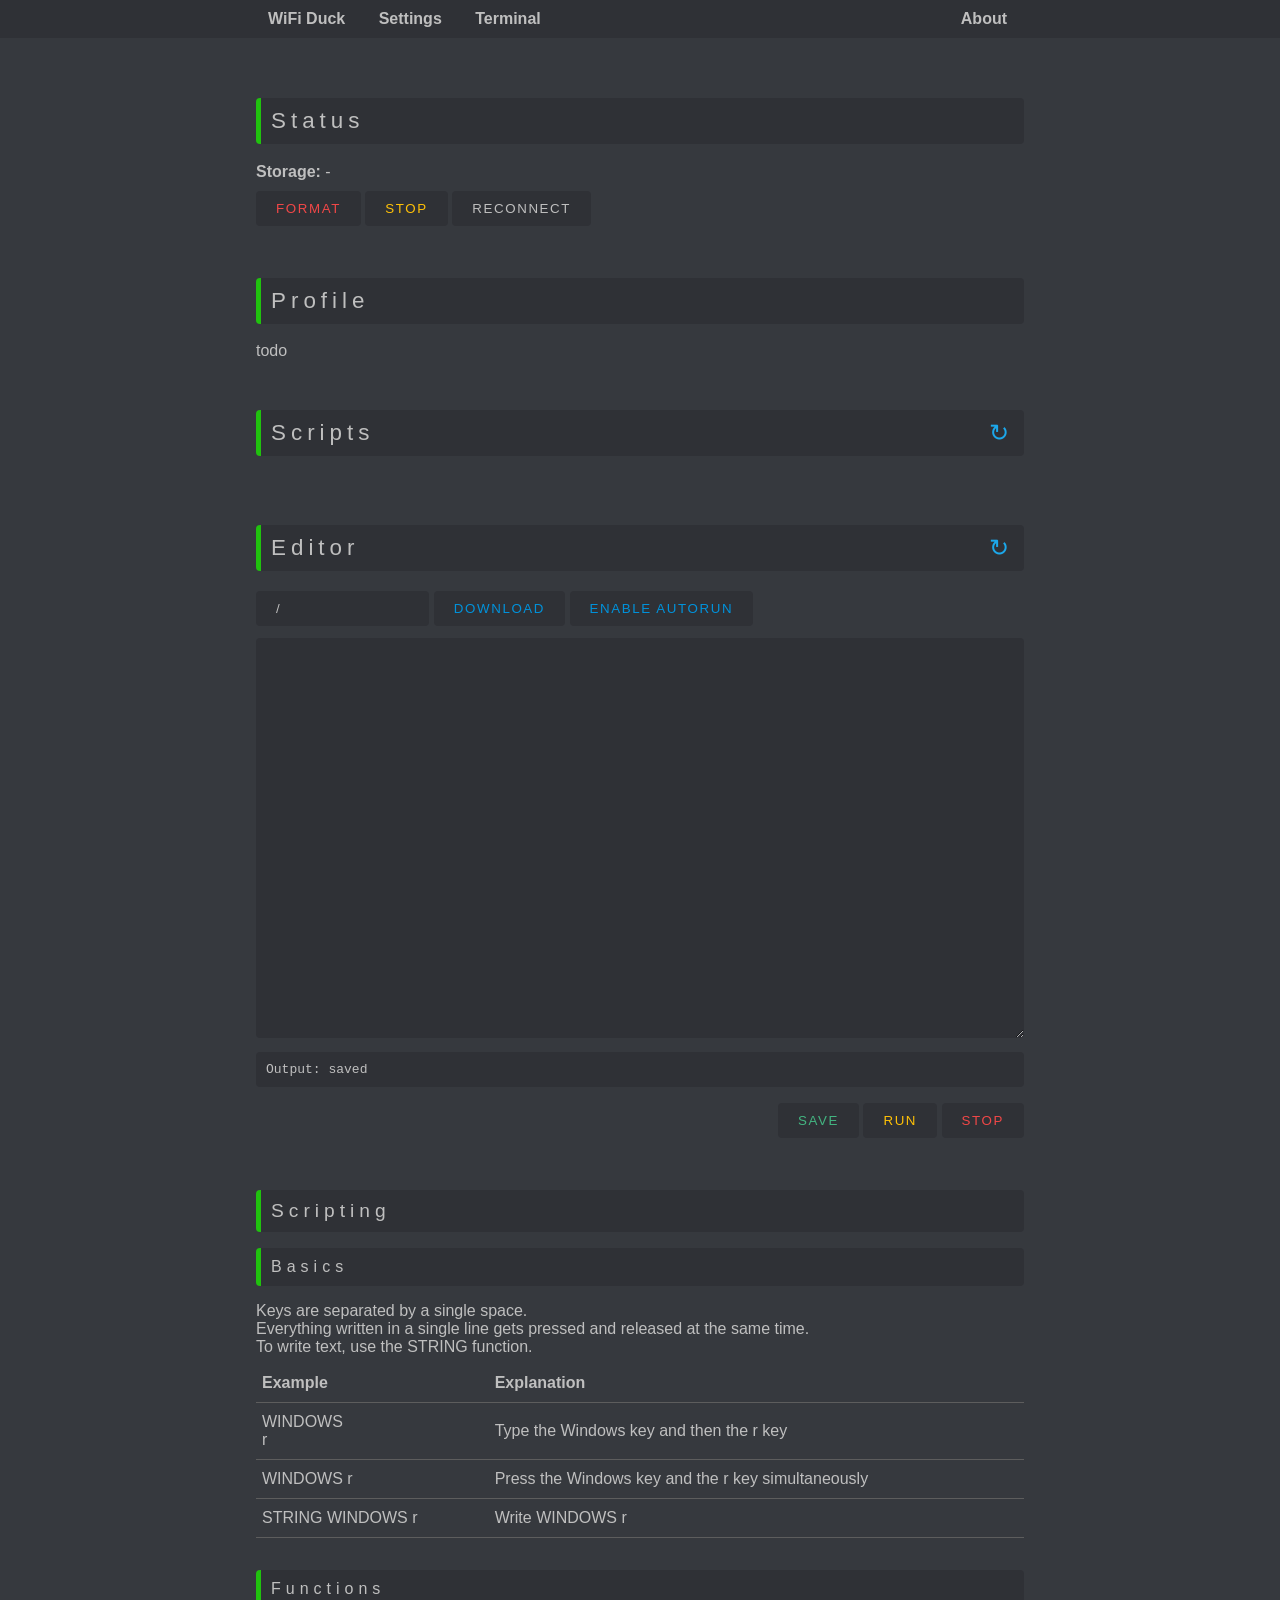
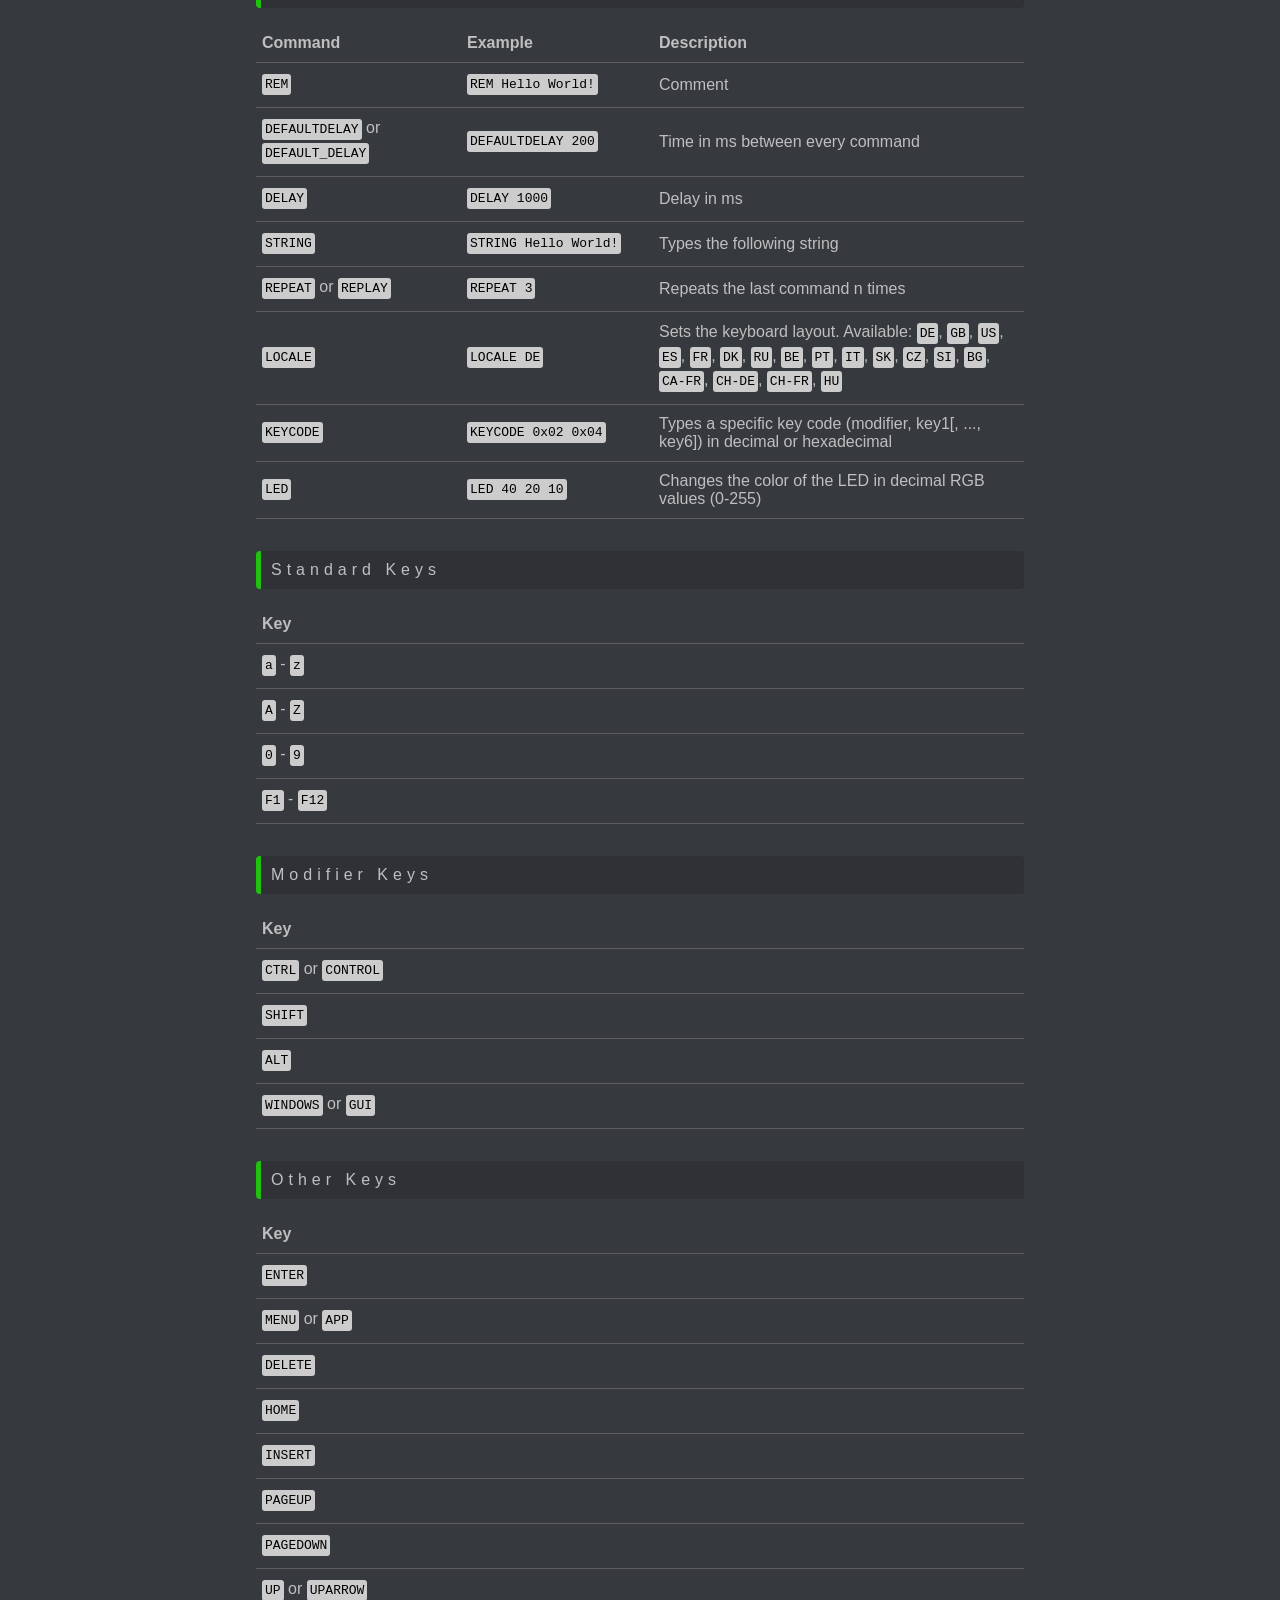
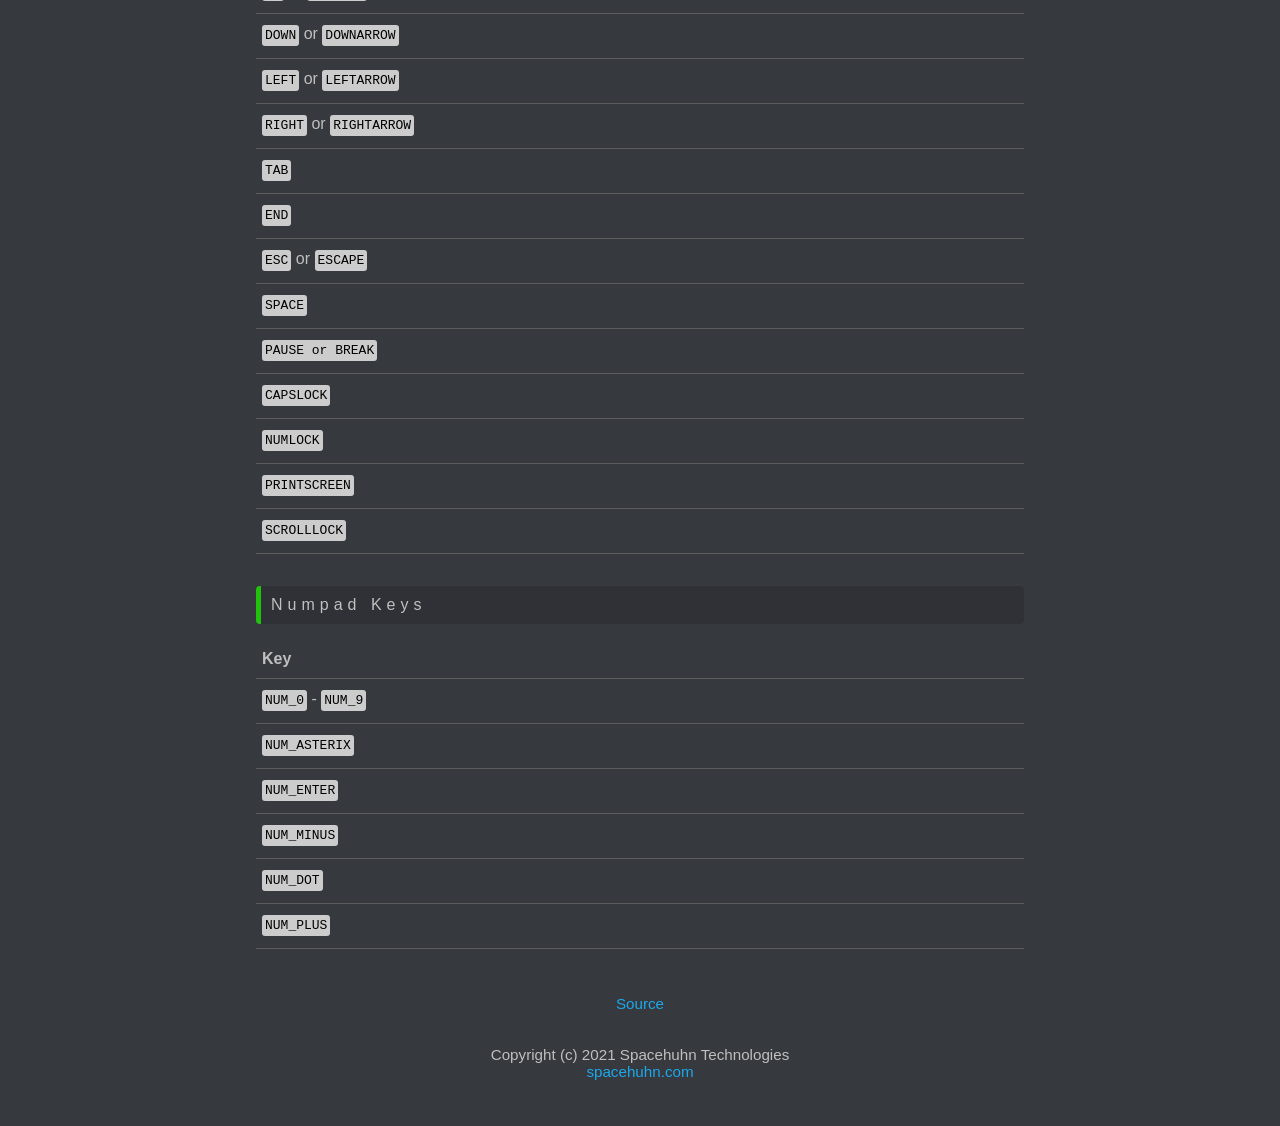
==== web/index.html @ 45c0d89d "Start making profiles" ====
<!--
    This software is licensed under the MIT License. See the license file for details.
    Source: https://github.com/spacehuhntech/WiFiDuck
-->
<!DOCTYPE html>
<html>
    <head>
        <meta charset="UTF-8">
        <meta name="viewport" content="width=device-width, initial-scale=0.8, minimal-ui">
        <meta name="theme-color" content="#36393E">

        <meta name="description" content="WiFi Duck">
        <title>WiFi Duck</title>

        <link rel="stylesheet" type="text/css" href="style.css">
        <script src="script.js"></script>
        <script src="index.js"></script>
    </head>
    <body>
        <nav>
            <ul class="menu">
                <li><a href="index.html">WiFi Duck</a></li>
                <li><a href="settings.html">Settings</a></li>
                <li><a href="terminal.html">Terminal</a></li>
                <li><a href="credits.html">About</a></li>
            </ul>
        </nav>
        <div id="status"></div>
        <main>
            <section>
                <h1>Status</h1>
                <div class="row">
                    <p><b>Storage: </b><span id="freeMemory">-</span></p>
                    <button class="danger" id="format">format</button>
                    <button class="warn" id="stop">stop</button>
                    <button class="white" id="reconnect">reconnect</button>
                </div>
            </section>
            <section>
                <h1>Profile</h1>
                todo
            </section>
            <section>
                <h1>Scripts <a class="reload" id="scriptsReload">&#x21bb;</a></h1>
                <table class="table" id="scriptTable"></table>
            </section>
            <section>
                <h1>Editor <a class="reload" id="editorReload">&#x21bb;</a></h1>
                <div class="row">
                    <input placeholder="Filename /<name>" type="text" class="smooth" value="/" id="editorFile">
                    <button class="primary" id="editorDownload">download</button>
                    <button class="primary" id="editorAutorun">Enable autorun</button>
                </div>
                <div class="row">
                    <textarea class="smooth" id="editor"></textarea>
                </div>
                <div class="row">
                    <div class="debugger">
                        Output: <span id="editorinfo">saved</span>
                    </div>
                </div>
                <div class="row">
                    <div id="editor-primary-buttons">
                        <button class="success" id="editorSave">save</button>
                        <button class="warn" id="editorRun">run</button>
                        <button class="danger" id="editorStop">stop</button>
                    </div>
                </div>
            </section>
            <section>
                <!--<h1>Documentation</h1>-->
                <h2>Scripting</h2>
                <h3>Basics</h3>
                <p>
                    Keys are separated by a single space.<br>
                    Everything written in a single line gets pressed and released at the same time.<br>
                    To write text, use the STRING function.
                </p>
                <table>
                    <thead>
                        <tr>
                            <th>Example</th>
                            <th>Explanation</th>
                        </tr>
                    </thead>
                    <tbody>
                        <tr>
                            <td>WINDOWS
                                <br> r
                            </td>
                            <td>Type the Windows key and then the r key</td>
                        </tr>
                        <tr>
                            <td>WINDOWS r</td>
                            <td>Press the Windows key and the r key simultaneously</td>
                        </tr>
                        <tr>
                            <td>STRING WINDOWS r</td>
                            <td>Write WINDOWS r</td>
                        </tr>
                    </tbody>
                </table>
                <h3>Functions</h3>
                <table id="ducky-functions-table">
                    <thead>
                        <tr>
                            <th>Command</th>
                            <th>Example</th>
                            <th>Description</th>
                        </tr>
                    </thead>
                    <tbody>
                        <tr>
                            <td><code>REM</code></td>
                            <td><code>REM Hello World!</code></td>
                            <td>Comment</td>
                        </tr>
                        <tr>
                            <td><code>DEFAULTDELAY</code> or <code>DEFAULT_DELAY</code></td>
                            <td><code>DEFAULTDELAY 200</code></td>
                            <td>Time in ms between every command</td>
                        </tr>
                        <tr>
                            <td><code>DELAY</code></td>
                            <td><code>DELAY 1000</code></td>
                            <td>Delay in ms</td>
                        </tr>
                        <tr>
                            <td><code>STRING</code></td>
                            <td><code>STRING Hello World!</code></td>
                            <td>Types the following string</td>
                        </tr>
                        <tr>
                            <td><code>REPEAT</code> or <code>REPLAY</code></td>
                            <td><code>REPEAT 3</code></td>
                            <td>Repeats the last command n times</td>
                        </tr>
                        <tr>
                            <td><code>LOCALE</code></td>
                            <td><code>LOCALE DE</code></td>
                            <td>Sets the keyboard layout. Available: <code>DE</code>, <code>GB</code>, <code>US</code>, <code>ES</code>, <code>FR</code>, <code>DK</code>, <code>RU</code>, <code>BE</code>, <code>PT</code>, <code>IT</code>, <code>SK</code>, <code>CZ</code>, <code>SI</code>, <code>BG</code>, <code>CA-FR</code>, <code>CH-DE</code>, <code>CH-FR</code>, <code>HU</code>
                            </td>
                        </tr>
                        <tr>
                            <td><code>KEYCODE</code></td>
                            <td><code>KEYCODE 0x02 0x04</code></td>
                            <td>Types a specific key code (modifier, key1[, ..., key6]) in decimal or hexadecimal</td>
                        </tr>
                        <tr>
                            <td><code>LED</code></td>
                            <td><code>LED 40 20 10</code></td>
                            <td>Changes the color of the LED in decimal RGB values (0-255)</td>
                        </tr>
                    </tbody>
                </table>
                <h3>Standard Keys</h3>
                <table>
                    <thead>
                        <tr>
                            <th>Key</th>
                        </tr>
                    </thead>
                    <tbody>
                        <tr>
                            <td><code>a</code> - <code>z</code></td>
                        </tr>
                        <tr>
                            <td><code>A</code> - <code>Z</code></td>
                        </tr>
                        <tr>
                            <td><code>0</code> - <code>9</code></td>
                        </tr>
                        <tr>
                            <td><code>F1</code> - <code>F12</code></td>
                        </tr>
                    </tbody>
                </table>
                <h3>Modifier Keys</h3>
                <table>
                    <thead>
                        <tr>
                            <th>Key</th>
                        </tr>
                    </thead>
                    <tbody>
                        <tr>
                            <td><code>CTRL</code> or <code>CONTROL</code></td>
                        </tr>
                        <tr>
                            <td><code>SHIFT</code></td>
                        </tr>
                        <tr>
                            <td><code>ALT</code></td>
                        </tr>
                        <tr>
                            <td><code>WINDOWS</code> or <code>GUI</code></td>
                        </tr>
                    </tbody>
                </table>
                <h3>Other Keys</h3>
                <table>
                    <thead>
                        <tr>
                            <th>Key</th>
                        </tr>
                    </thead>
                    <tbody>
                        <tr>
                            <td><code>ENTER</code></td>
                        </tr>
                        <tr>
                            <td><code>MENU</code> or <code>APP</code></td>
                        </tr>
                        <tr>
                            <td><code>DELETE</code></td>
                        </tr>
                        <tr>
                            <td><code>HOME</code></td>
                        </tr>
                        <tr>
                            <td><code>INSERT</code></td>
                        </tr>
                        <tr>
                            <td><code>PAGEUP</code></td>
                        </tr>
                        <tr>
                            <td><code>PAGEDOWN</code></td>
                        </tr>
                        <tr>
                            <td><code>UP</code> or <code>UPARROW</code></td>
                        </tr>
                        <tr>
                            <td><code>DOWN</code> or <code>DOWNARROW</code></td>
                        </tr>
                        <tr>
                            <td><code>LEFT</code> or <code>LEFTARROW</code></td>
                        </tr>
                        <tr>
                            <td><code>RIGHT</code> or <code>RIGHTARROW</code></td>
                        </tr>
                        <tr>
                            <td><code>TAB</code></td>
                        </tr>
                        <tr>
                            <td><code>END</code></td>
                        </tr>
                        <tr>
                            <td><code>ESC</code> or <code>ESCAPE</code></td>
                        </tr>
                        <tr>
                            <td><code>SPACE</code></td>
                        </tr>
                        <tr>
                            <td><code>PAUSE or BREAK</code></td>
                        </tr>
                        <tr>
                            <td><code>CAPSLOCK</code></td>
                        </tr>
                        <tr>
                            <td><code>NUMLOCK</code></td>
                        </tr>
                        <tr>
                            <td><code>PRINTSCREEN</code></td>
                        </tr>
                        <tr>
                            <td><code>SCROLLLOCK</code></td>
                        </tr>
                    </tbody>
                </table>
                <h3>Numpad Keys</h3>
                <table>
                    <thead>
                        <tr>
                            <th>Key</th>
                        </tr>
                    </thead>
                    <tbody>
                        <tr>
                            <td><code>NUM_0</code> - <code>NUM_9</code></td>
                        </tr>
                        <tr>
                            <td><code>NUM_ASTERIX</code></td>
                        </tr>
                        <tr>
                            <td><code>NUM_ENTER</code></td>
                        </tr>
                        <tr>
                            <td><code>NUM_MINUS</code></td>
                        </tr>
                        <tr>
                            <td><code>NUM_DOT</code></td>
                        </tr>
                        <tr>
                            <td><code>NUM_PLUS</code></td>
                        </tr>
                    </tbody>
                </table>
            </section>
        </main>
        <footer>
            <a href="https://github.com/spacehuhntech/WiFiDuck" target="_blank">Source</a>
            <br><br>
            <span id="version"></span><br>
            Copyright (c) 2021 Spacehuhn Technologies<br>
            <a href="https://spacehuhn.com" target="_blank">spacehuhn.com</a>
        </footer>
    </body>
</html>
---- web/style.css ----
/*
   This software is licensed under the MIT License. See the license file for details.
   Source: https://github.com/spacehuhntech/WiFiDuck
 */
/* Global */

body {
	background: #36393e;
  margin: 0;
  color: #bfbfbf;
	font-family: sans-serif;
}

main {
	width: 60vw;
	margin-left: auto;
	margin-right: auto;
}

section {
	margin-top: 50px;
}

footer {
	font-size: .95em;
	text-align: center;
	margin-top: 3em;
	margin-bottom: 3em;
}

h1 {
	font-size: 1.4rem;
	margin-top: 1rem;
	background:
	#2f3136;
	padding: 10px;
	border-radius: 4px;
	border-left: solid #20c20e 5px;
	font-weight: 100;
	letter-spacing: 5px;
}

h2 {
	font-size: 1.2rem;
	margin-top: 1rem;
	background: #2f3136;
	padding: 10px;
	border-radius: 4px;
	border-left: solid #20c20e 5px;
	font-weight: 100;
	letter-spacing: 5px;
}

h3 {
	font-size: 1rem;
	margin-top: 1rem;
	background: #2f3136;
	padding: 10px;
	border-radius: 4px;
	border-left: solid #20c20e 5px;
	font-weight: 100;
	letter-spacing: 5px;
}

label {
	line-height: 44px;
}

p {
	margin: .5em 0;
}

/* Navigation bar */
nav {
	display: block;
	background: #2f3136;
	font-weight: bold;
}
  
nav a {
	color: inherit;
}

.menu {
	width: 60vw;
	list-style-type: none;
	margin: 0;
	padding: 0;
	margin: 0 auto;
	display: flex;
	flex-direction: row;
	display:block;
}

.menu li {
	margin: 10px 5px 10px 0;
	display: inline-block;
}

.menu li:last-child {
	float: right;
}

.menu a {
	padding: .75em;
	border-radius: 4px;
}

.menu a:hover {
	background: #42444a;
}

code {
	background: #ccc;
	padding: 3px;
	border-radius: 3px;
	word-break: keep-all !important;
	color: #000;
	line-height: 24px;
}

.terminal {
	max-height: 100vh;
	background:#2f3136;
	height: 400px;
	border-radius: 4px;
	overflow-y: scroll;
	padding: 15px;
}

.white {
  color: #bfbfbf;
}

.warn {
	color: #ffc107;
}

.danger {
	color: #F04747;
}

.success {
	color: #43B581;
}

.primary {
	color: #0092db;
}

.select {
  	width: 98px !important;
  	padding: 0 !important;
}

.selected {
  	background: #4974a9;
}

.clickable {
  	cursor: pointer;
}

.code {
  	font-family: "Courier New", Courier, monospace;
}

.reload {
    float: right;
    line-height: 1.1rem;
    cursor: pointer;
	font-size: 1.5rem;
	margin-top: 4px;
}

.reload:hover {
    text-decoration: none;
}

#status {
	text-align: center;
	text-transform: capitalize;
	padding: 5px;
	color: #fff;
	position: sticky;
	top: 0;
	z-index: 99;
}

.debugger {
  font-family: monospace;
	background: #2f3136;
	border-radius: 4px;
	padding: 10px;
	margin-bottom: 4px;
}

#editor-primary-buttons {
	float: right;
}

#editor-primary-buttons p {
	text-align: right;
}

/* ===== CHECKBOX ===== */
/* Customize the label (the container) */
.checkBoxContainer {
	display: block;
	position: relative;
	padding-left: 35px;
	margin-bottom: 12px;
	cursor: pointer;
	font-size: 22px;
	-webkit-user-select: none;
	-moz-user-select: none;
	-ms-user-select: none;
	user-select: none;
	height: 32px;
}

/* Hide the browser's default checkbox */
.checkBoxContainer input {
	position: absolute;
	opacity: 0;
	cursor: pointer;
}

/* Create a custom checkbox */
.checkmark {
	position: absolute;
	top: 8px;
	left: 0;
	height: 28px;
	width: 28px;
	background-color: #2F3136;
	border-radius: 4px;
}

/* Create the checkmark/indicator (hidden when not checked) */
.checkmark:after {
	content: "";
	position: absolute;
	display: none;
}

/* Show the checkmark when checked */
.checkBoxContainer input:checked~.checkmark:after {
	display: block;
}

.checkBoxContainer .checkmark:after {
	left: 10px;
	top: 7px;
	width: 4px;
	height: 10px;
	border: solid white;
	border-width: 0 3px 3px 0;
	-webkit-transform: rotate(45deg);
	-ms-transform: rotate(45deg);
	transform: rotate(45deg);
}

/* ERROR */
.hide {
	display: none;
}

.show {
	display: block !important;
	animation-name: fadeIn;
	animation-duration: 1s;
}

@keyframes fadeIn {
	0% {
		opacity: 0;
	}

	100% {
		opacity: 1;
	}
}

hr {
	background: #3e4146;
	border-top: 1px dotted#fff;
	border-bottom: none;
	margin: 0;
}

a {
	color: #1ca8eb;
  	text-decoration: none;
}

a:hover {
	color: #fff;
	text-decoration: underline dotted;
}

/* Meter */
.meter_background {
	background: #42464D;
	width: 100%;
	word-break: normal;
	min-width: 100px;
}

.meter_forground {
	color: #fff;
	padding: 4px 0;
	/* + one of the colors below
		(width will be set by the JS) */
}

.meter_green {
	background: #43B581;
}

.meter_orange {
  	background: #FAA61A;
}

.meter_red {
  	background: #F04747;
}

.meter_value {
  	padding-left: 8px;
}

/* Tables */
table {
	width: 100%;
	min-width: 400px;
	margin-bottom: 2em;
	border-collapse: collapse;
}

th {
  	word-break: break-word;
}

th, td {
	padding: 10px 6px;
	text-align: left;
	border-bottom: 1px solid #5d5d5d;
}

#ducky-functions-table td {
  	min-width: 180px;
}

@media only screen and (max-width: 768px), (min-device-width: 768px) and (max-device-width: 1024px) {

	.menu {
		width: 90vw;
	}

	main {
		width: 90vw !important;
	}

	/* Force table to not be like tables anymore */
	#ducky-functions-table table, #ducky-functions-table thead, #ducky-functions-table tbody, #ducky-functions-table th, #ducky-functions-table td, #ducky-functions-table tr {
		display: block;
	}

	/* Hide table headers (but not display: none;, for accessibility) */
	#ducky-functions-table thead tr {
		position: absolute;
		top: -9999px;
		left: -9999px;
	}

	#ducky-functions-table tr {
		border: none;
	}

	#ducky-functions-table tr:nth-child(odd) {
		background: #2f3136;
		border-radius: 4px;
	}

	#ducky-functions-table td {
		/* Behave  like a "row" */
		border: none;
		border-bottom: 2px solid transparent;
		position: relative;
		padding-left: 120px;
		line-height: 1.8rem;
	}

	#ducky-functions-table td:before {
		/* Now like a table header */
		position: absolute;
		/* Top/left values mimic padding */
		top: 6px;
		left: 6px;
		width: 120px;
		padding-right: 10px;
		white-space: nowrap;
	}

	/*
		Label the data
		*/
	#ducky-functions-table td:nth-of-type(1):before {
		content: "Command";
	}

	#ducky-functions-table td:nth-of-type(2):before {
		content: "Example";
	}

	#ducky-functions-table td:nth-of-type(3):before {
		content: "Description";
	}
}

/* Inputs and buttons */
textarea {
	color: #bfbfbf;
	resize: vertical;
	width: 100%;
	height: 400px;
	padding: 15px;
	border: none;
	border-radius: 4px;
	background: #2f3136;
	font-family: "Courier New", Courier, monospace;
	box-sizing: border-box;
	-moz-box-sizing: border-box;
	-webkit-box-sizing: border-box;
}

input[type="file"] {
	padding: 7px 20px;
}

input[type="text"] {
	color: #bfbfbf;
	text-transform: none;
	width: 10em;
}

input[type="text"]:hover {
	cursor: text;
}

input, button {
	padding: 10px 20px;
	border: none;
	border-radius: 4px;
	background: #2f3136;
	letter-spacing: .1rem;
	text-transform: uppercase;
	margin: 2px 0;
}

input:hover, button:hover {
	background: #42444a;
	cursor: pointer;
}

.setting {
	width: 100% !important;
	max-width: 284px !important;
}

/* GRID SYSTEM */
.row {
	position: relative;
	width: 100%;
	margin-top: 10px;
}

.row [class^="col"] {
	float: left;
}

#button-grid {
  display: grid;
  width: 240px;
  gap: 10px;
  grid-template-columns: repeat(3, 1fr);
}

#button-grid>tr>td {
  border-bottom: none;
}

.col-1,
.col-2,
.col-3,
.col-4,
.col-5,
.col-6,
.col-7,
.col-8,
.col-9,
.col-10,
.col-11,
.col-12 {
  width: 96%;
}

.row::after {
  content: "";
  display: table;
  clear: both;
}

.hidden-sm {
  display: none;
}

@media only screen and (min-width: 24em) {
  .col-1 {
    width: 4.33%;
  }

  .col-2 {
    width: 12.66%;
  }

  .col-3 {
    width: 21%;
  }

  .col-4 {
    width: 29.33%;
  }

  .col-5 {
    width: 37.66%;
  }

  .col-6 {
    width: 46%;
  }

  .col-7 {
    width: 54.33%;
  }

  .col-8 {
    width: 62.66%;
  }

  .col-9 {
    width: 71%;
  }

  .col-10 {
    width: 79.33%;
  }

  .col-11 {
    width: 87.66%;
  }

  .col-12 {
    width: 96%;
  }

  .hidden-sm {
    display: block;
  }
}
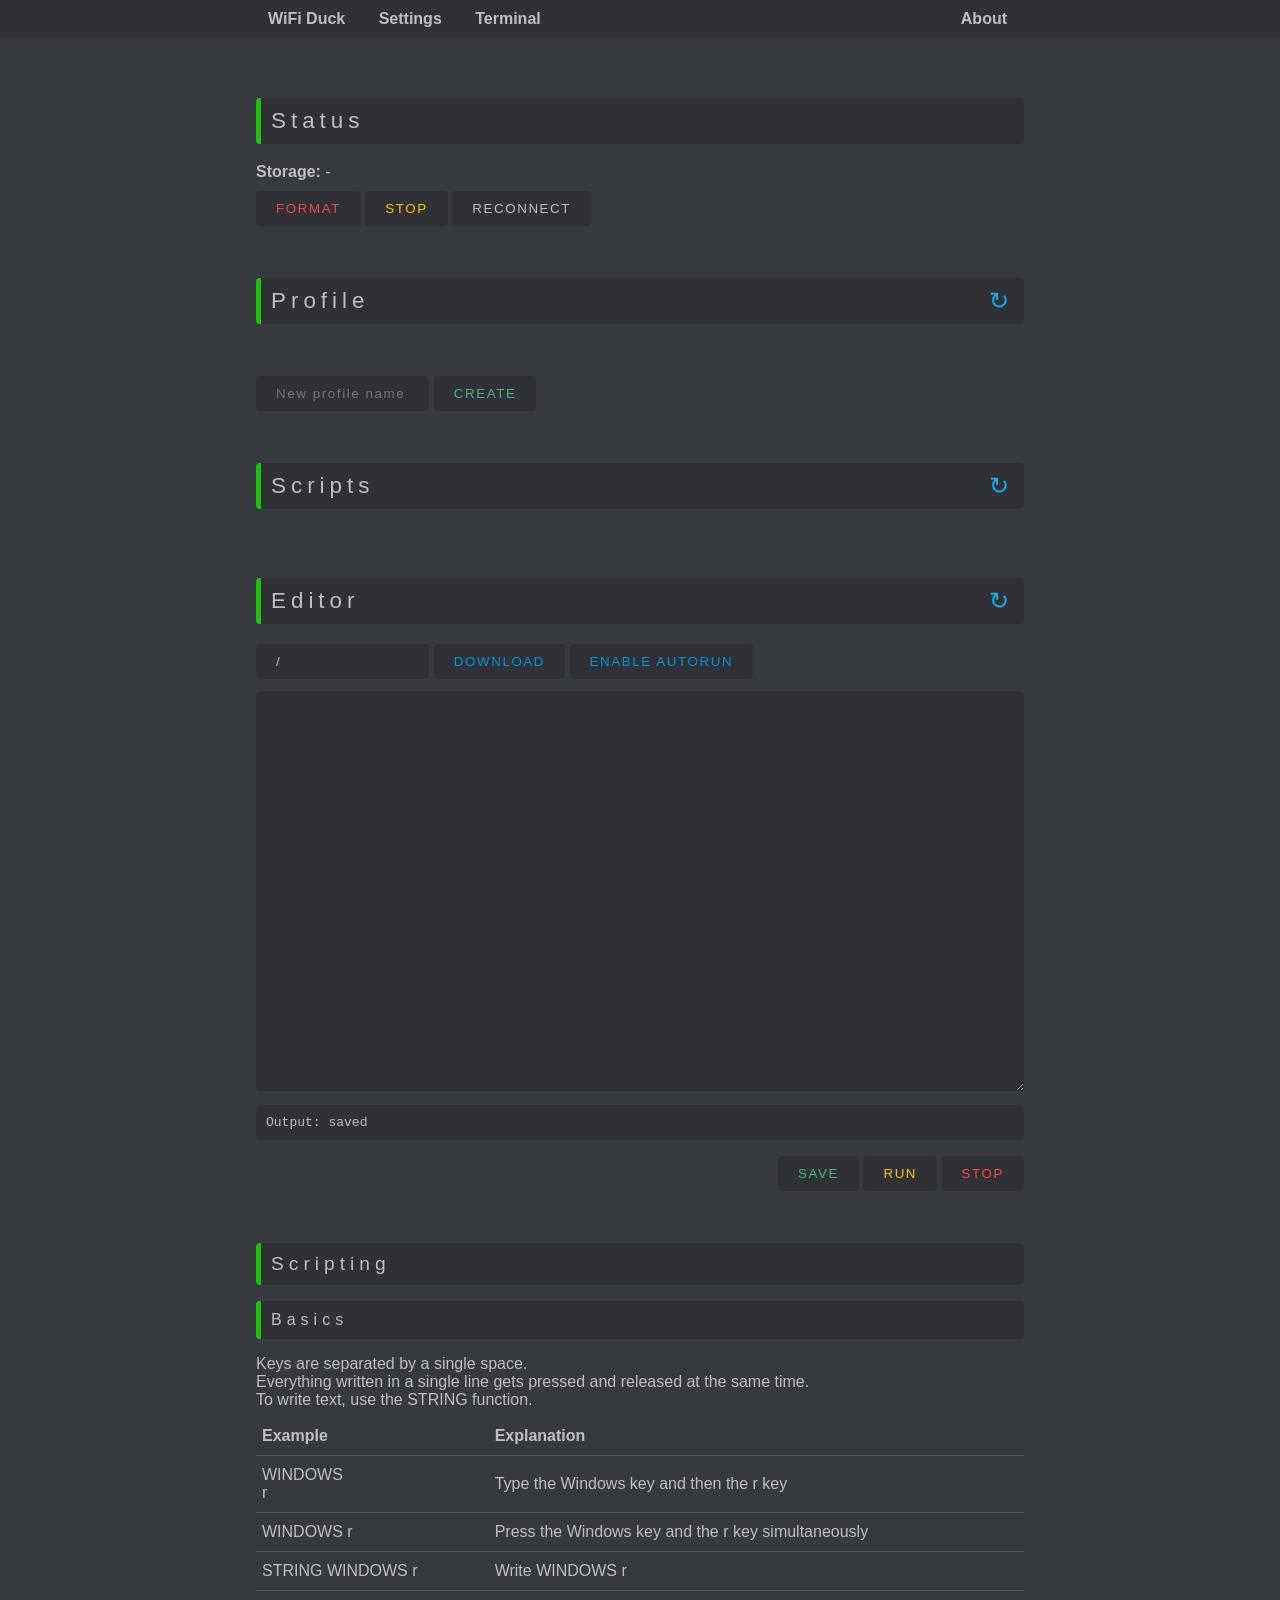
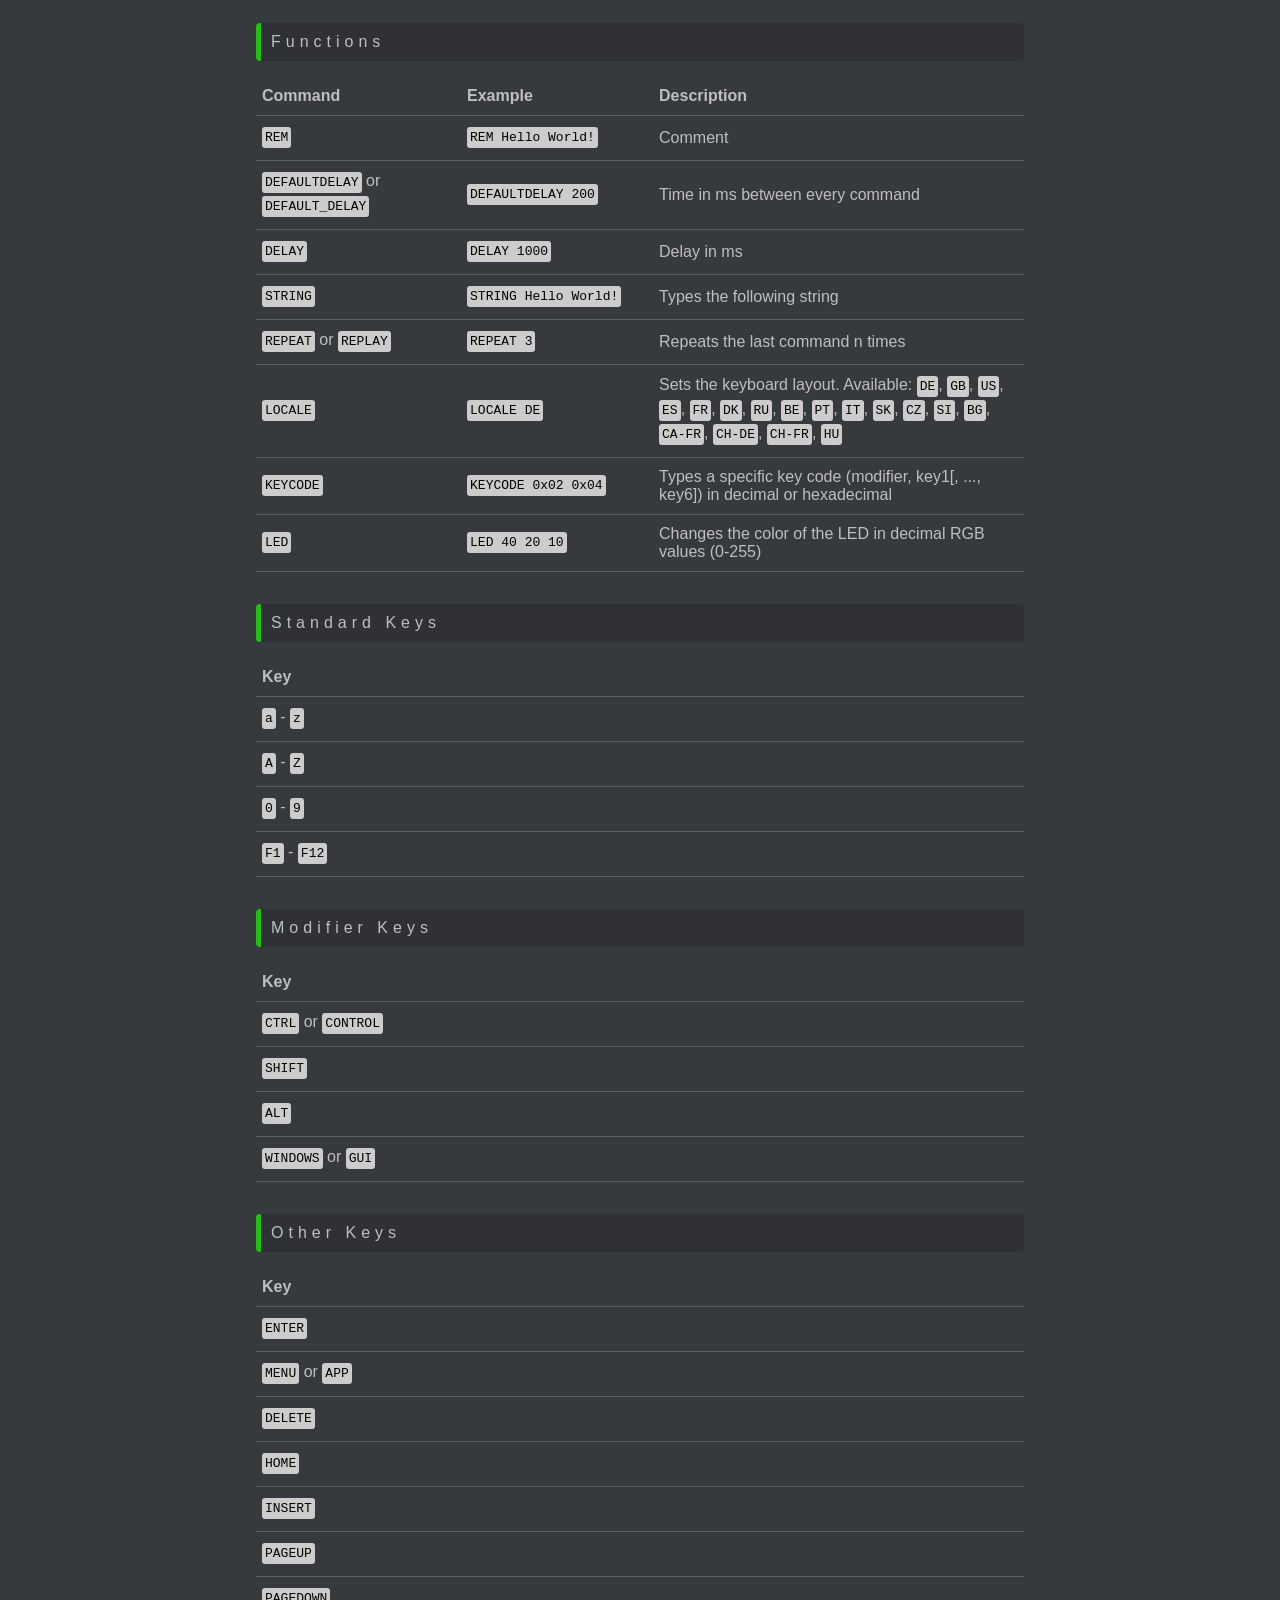
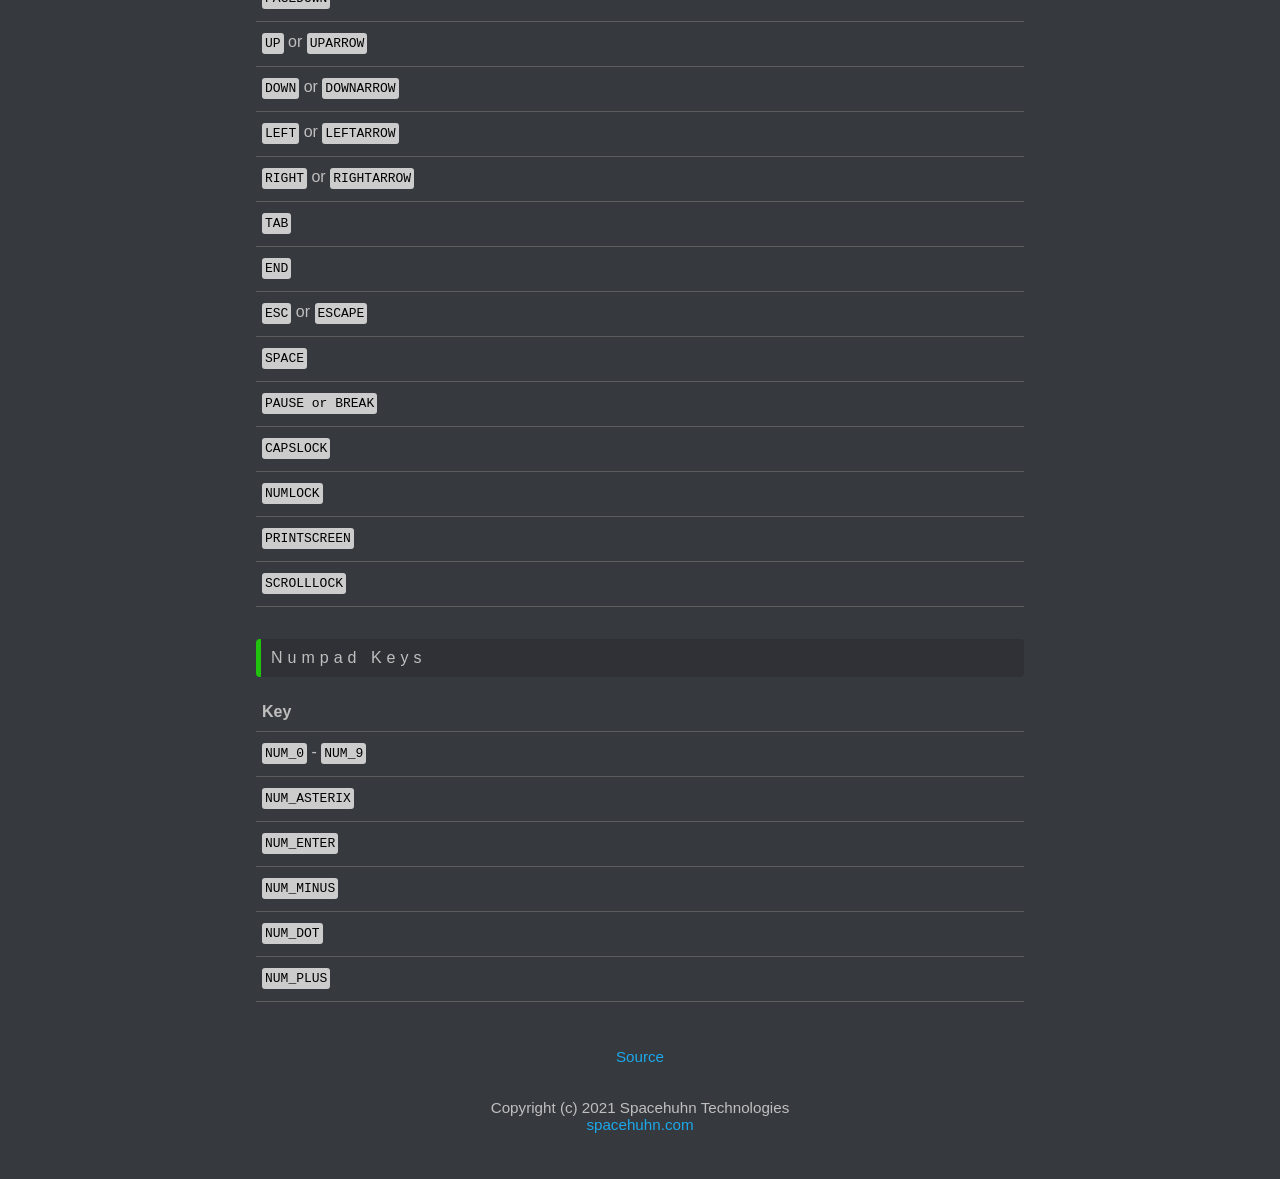
==== commit 11222735: "Add commands and extend web ui" ====
--- a/web/index.html
+++ b/web/index.html
@@ -37,8 +37,12 @@
                 </div>
             </section>
             <section>
-                <h1>Profile</h1>
-                todo
+                <h1>Profile <a class="reload" id="profileReload">&#x21bb;</a></h1>
+                <table class="table" id="profileTable"></table>
+                <div class="row">
+                    <input placeholder="New profile name" type="text" class="smooth" value="" id="newProfile"/>
+                    <button class="success" onclick="create_profile(get_new_profile())">create</button>
+                </div>
             </section>
             <section>
                 <h1>Scripts <a class="reload" id="scriptsReload">&#x21bb;</a></h1>
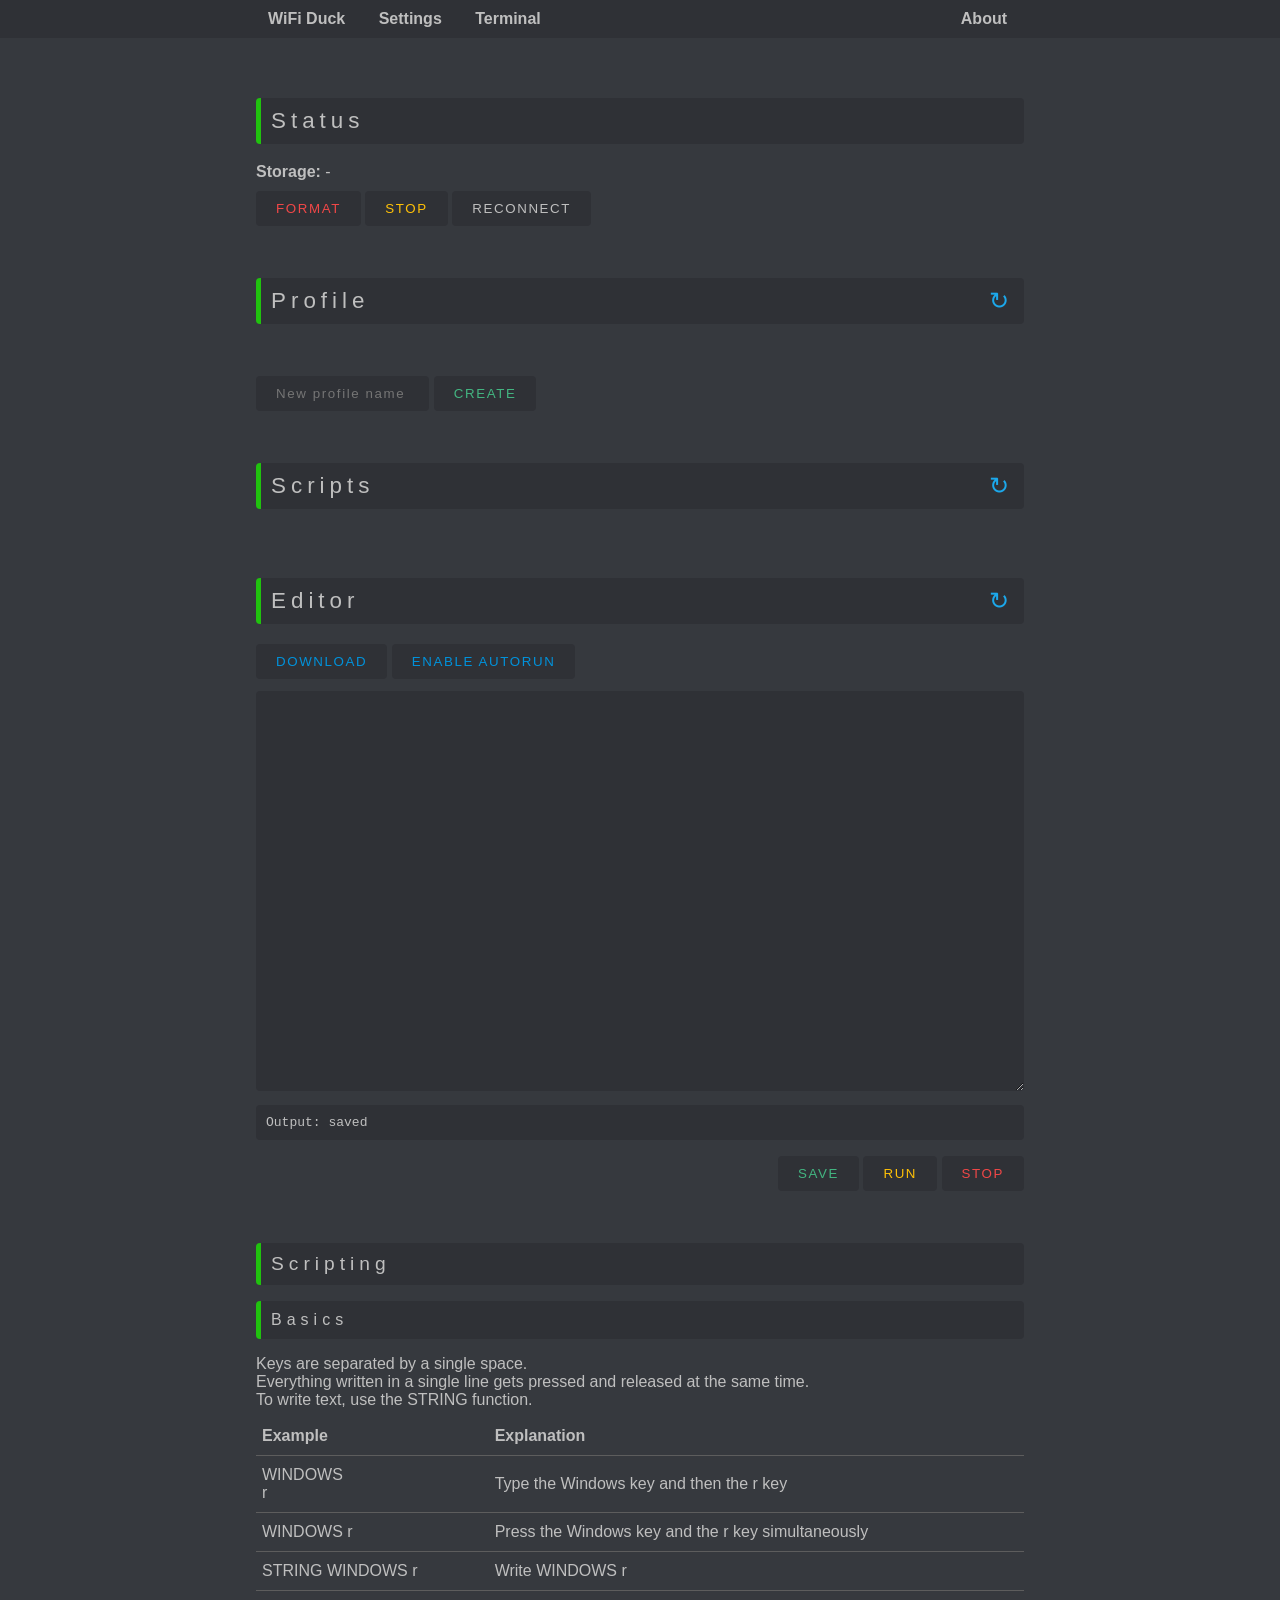
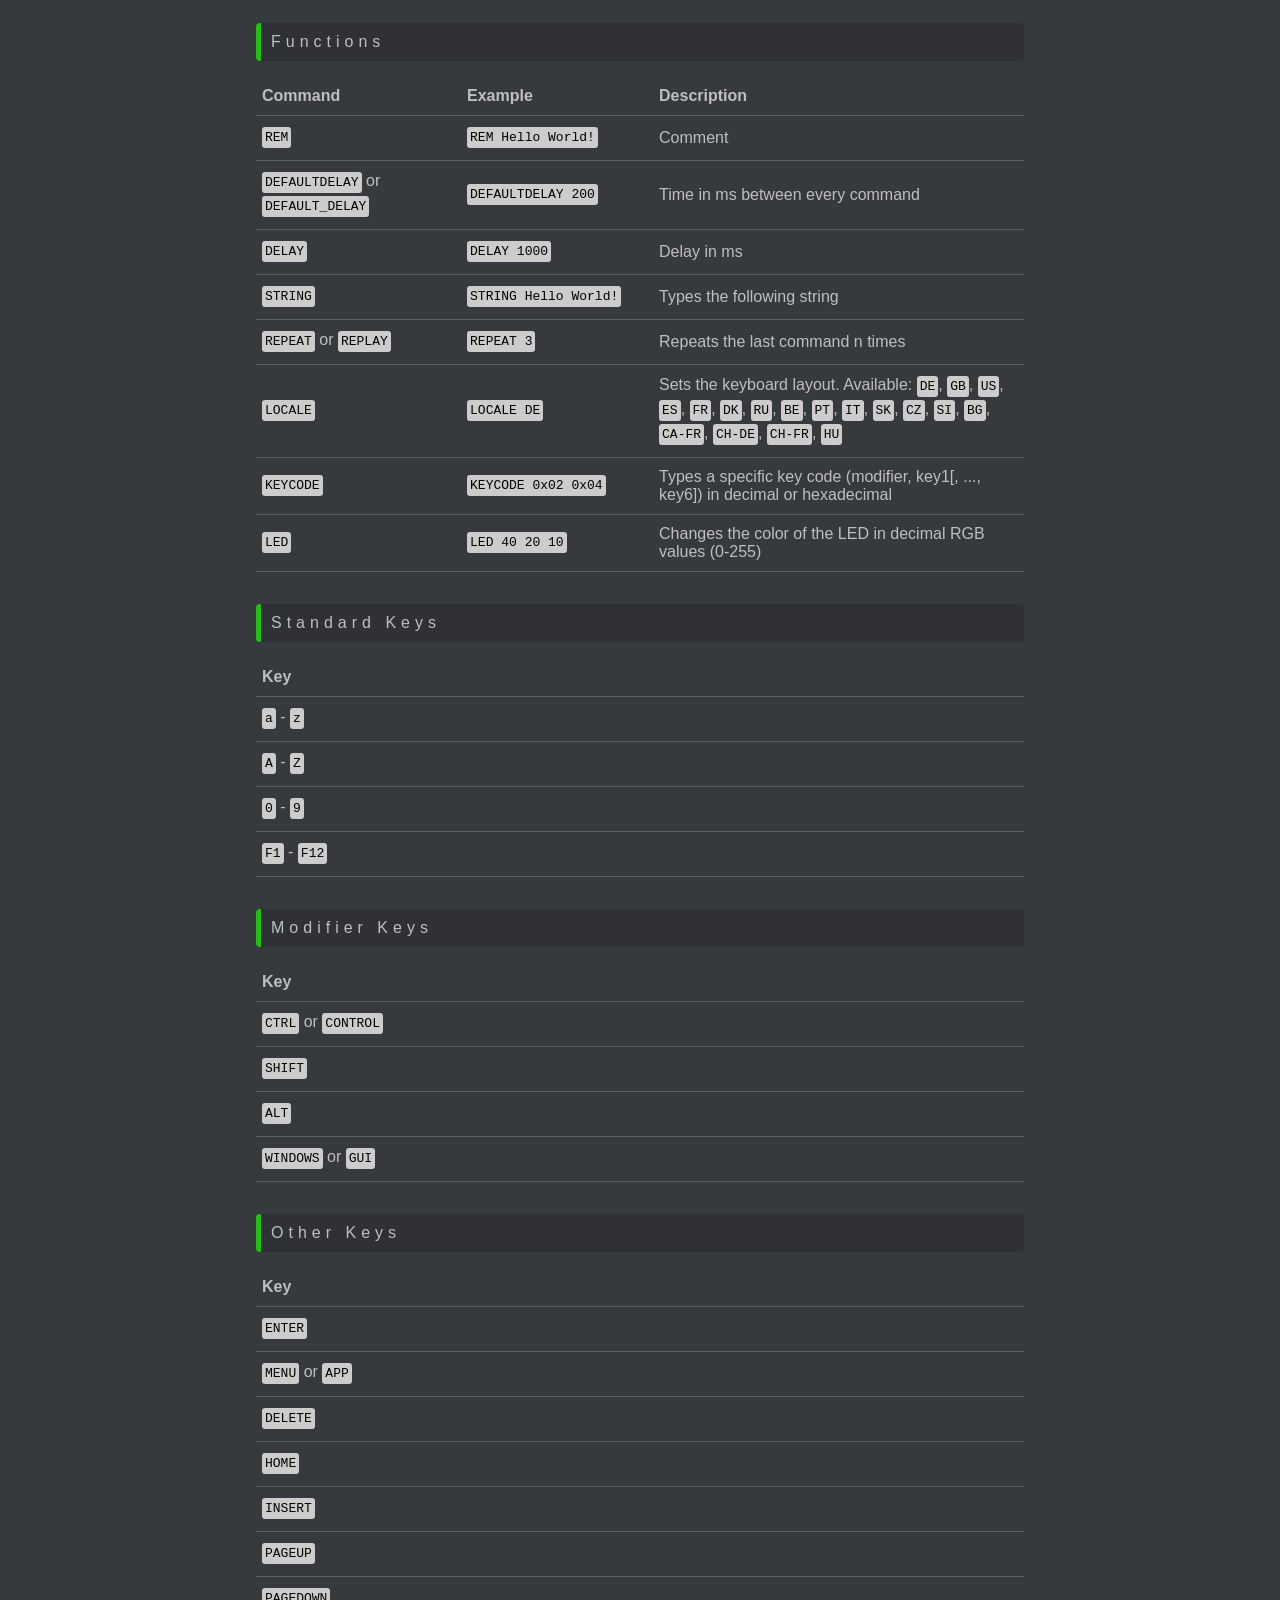
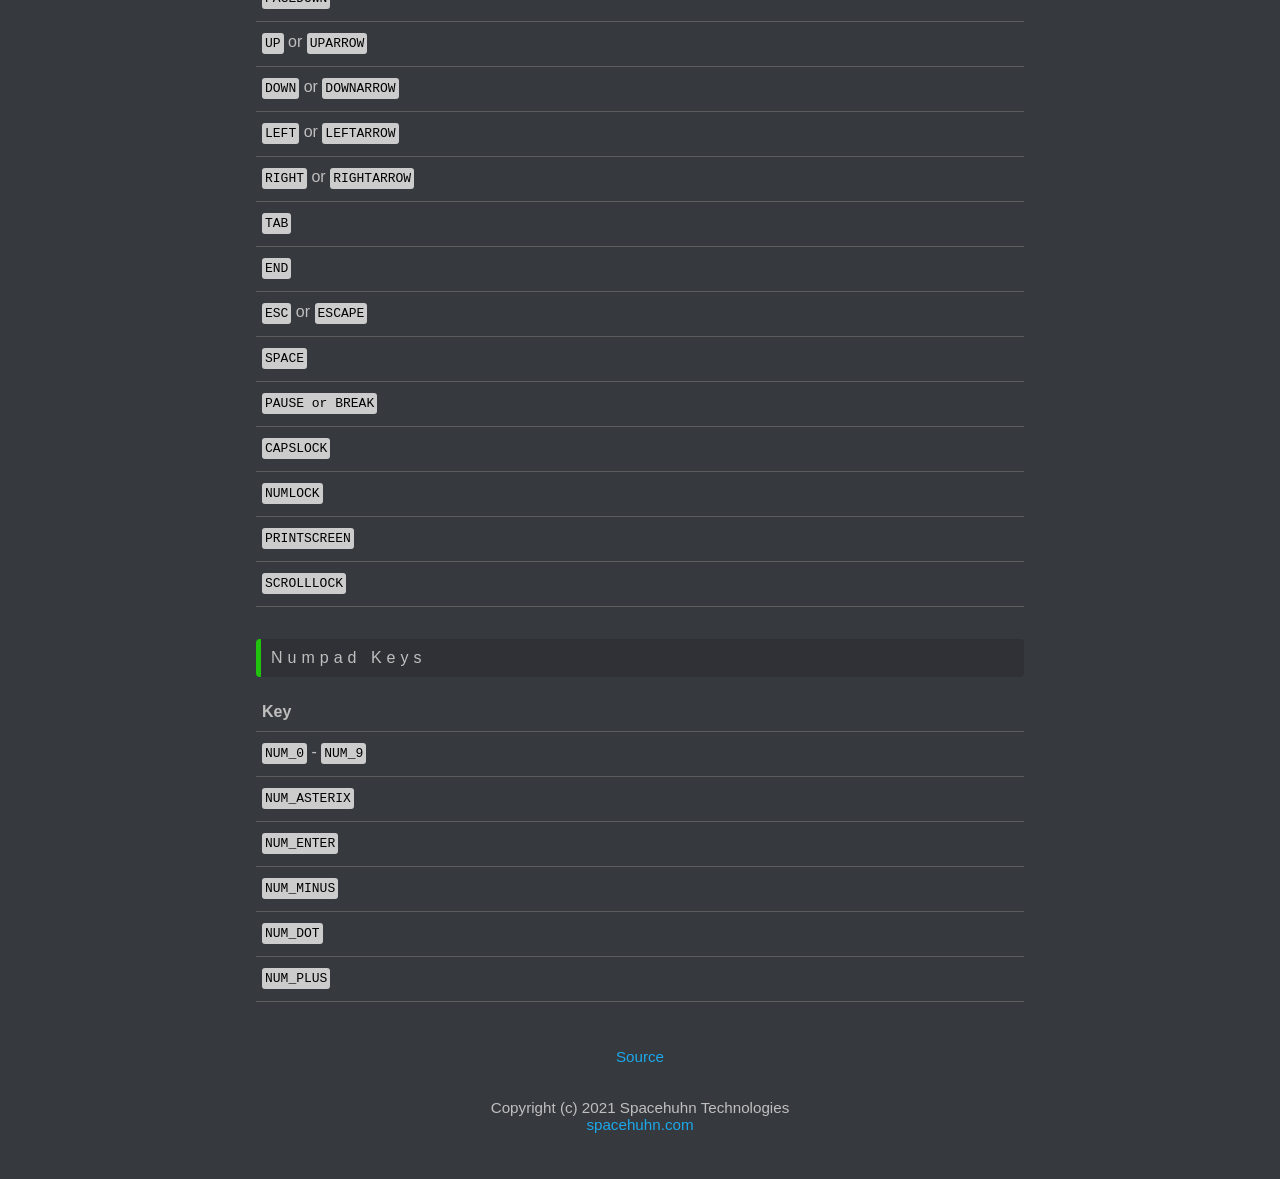
==== commit edd4947e: "Fix web ui" ====
--- a/web/index.html
+++ b/web/index.html
@@ -40,8 +40,8 @@
                 <h1>Profile <a class="reload" id="profileReload">&#x21bb;</a></h1>
                 <table class="table" id="profileTable"></table>
                 <div class="row">
-                    <input placeholder="New profile name" type="text" class="smooth" value="" id="newProfile"/>
-                    <button class="success" onclick="create_profile(get_new_profile())">create</button>
+                    <input placeholder="New profile name" autocomplete="off" type="text" class="smooth" value="" id="newProfile"/>
+                    <button class="success" onclick="add_profile(get_new_profile())">create</button>
                 </div>
             </section>
             <section>
@@ -51,7 +51,6 @@
             <section>
                 <h1>Editor <a class="reload" id="editorReload">&#x21bb;</a></h1>
                 <div class="row">
-                    <input placeholder="Filename /<name>" type="text" class="smooth" value="/" id="editorFile">
                     <button class="primary" id="editorDownload">download</button>
                     <button class="primary" id="editorAutorun">Enable autorun</button>
                 </div>
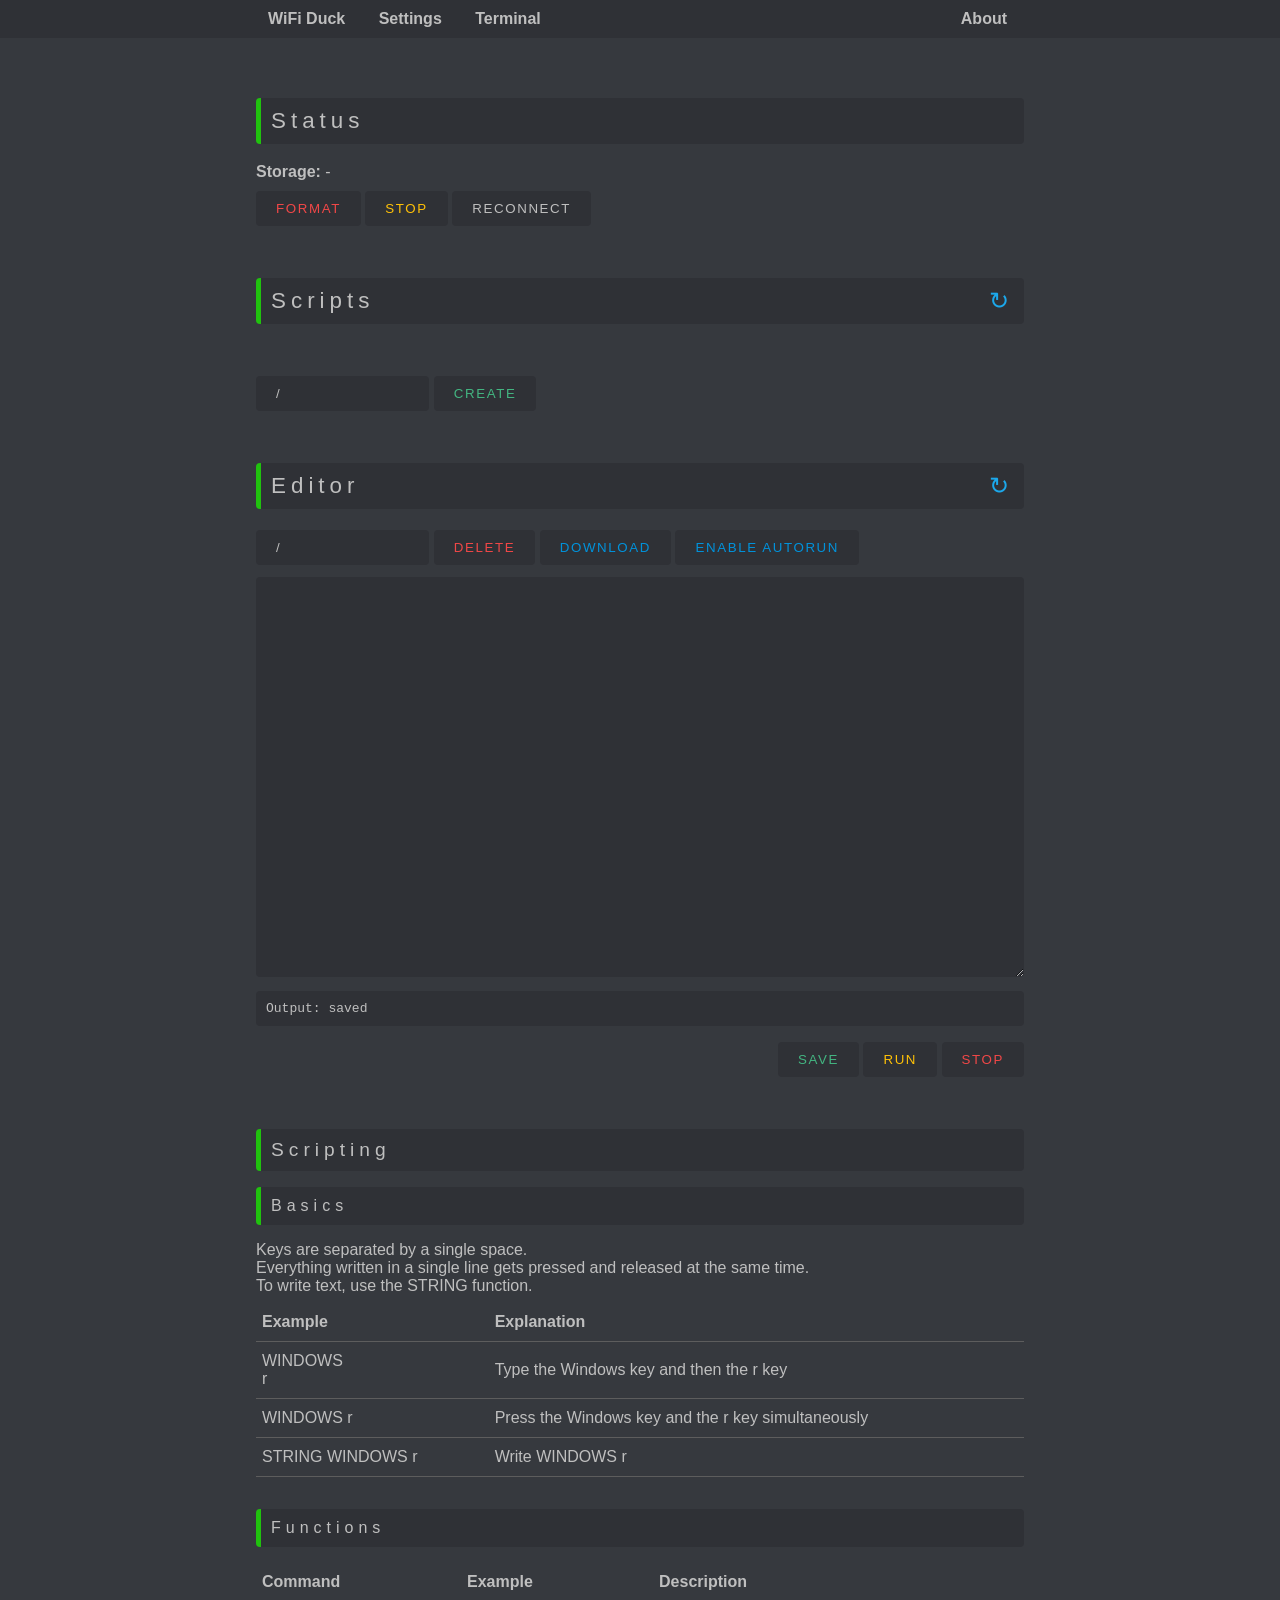
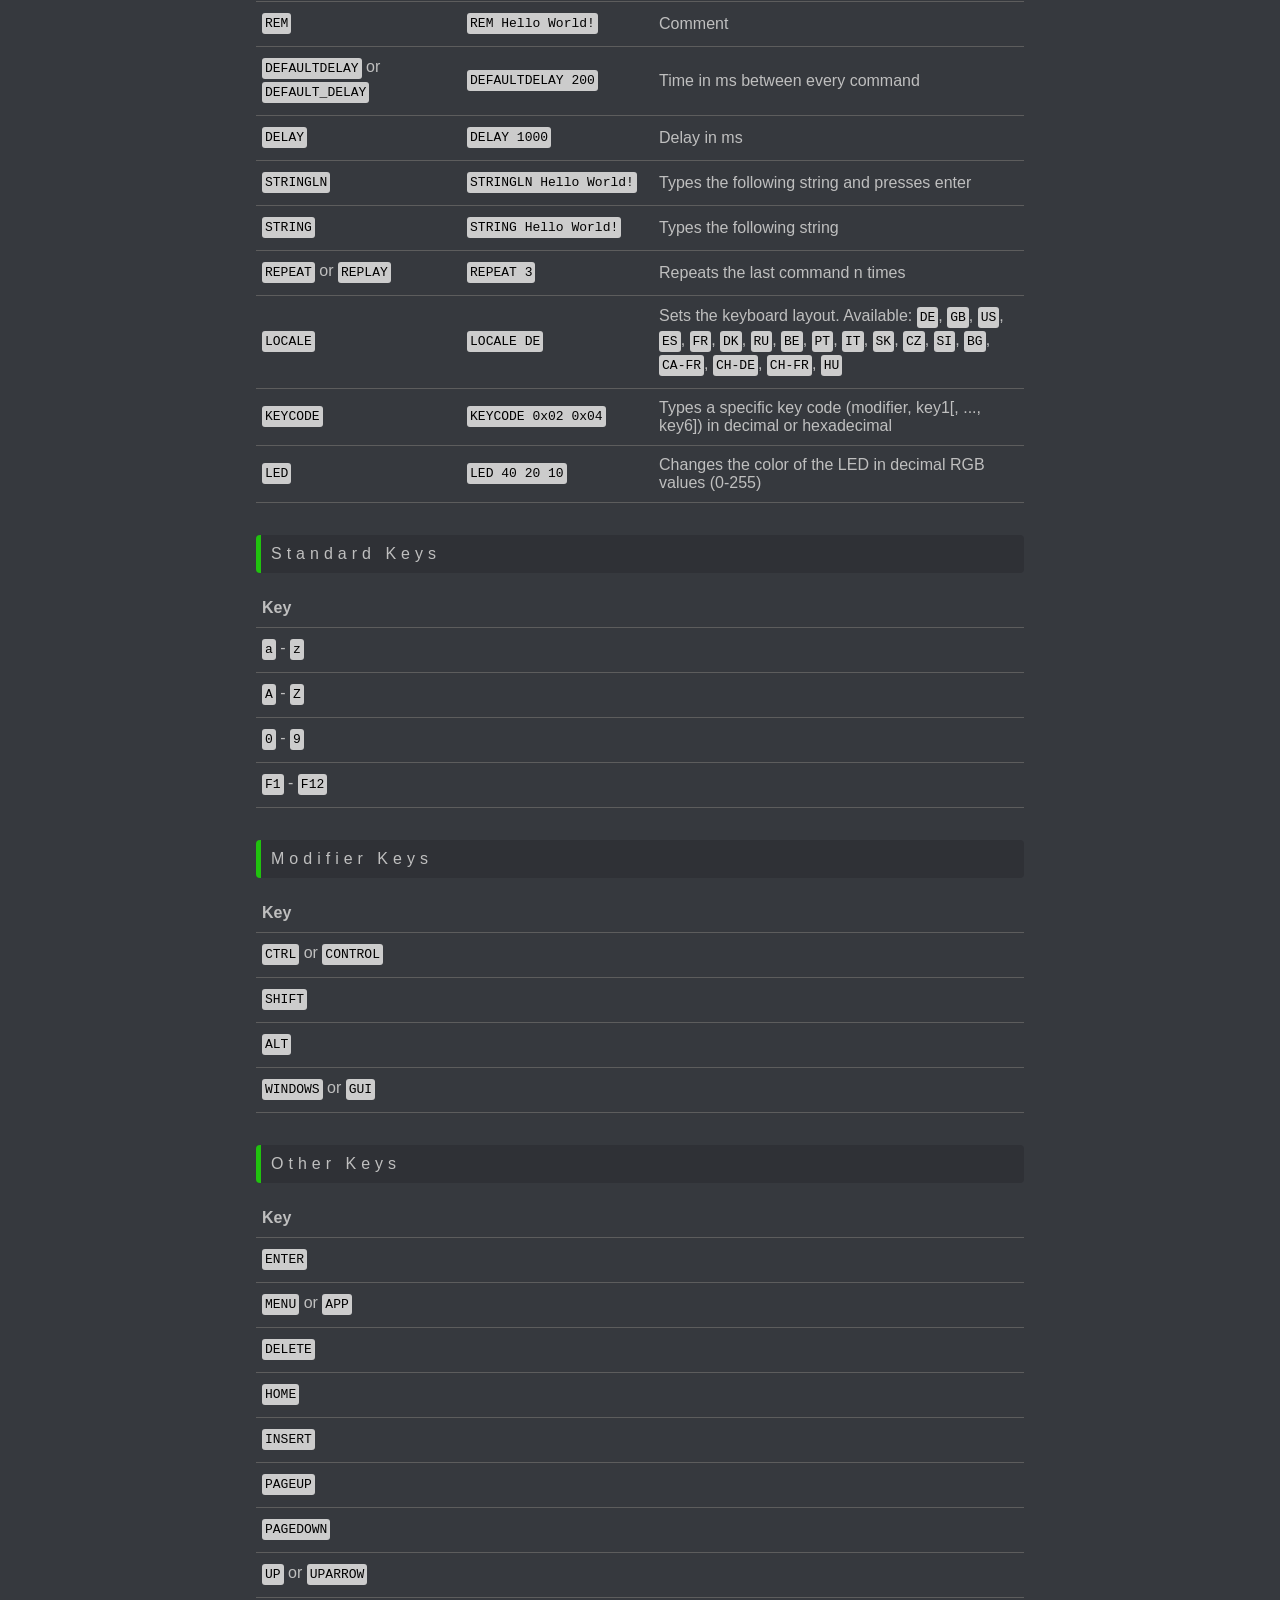
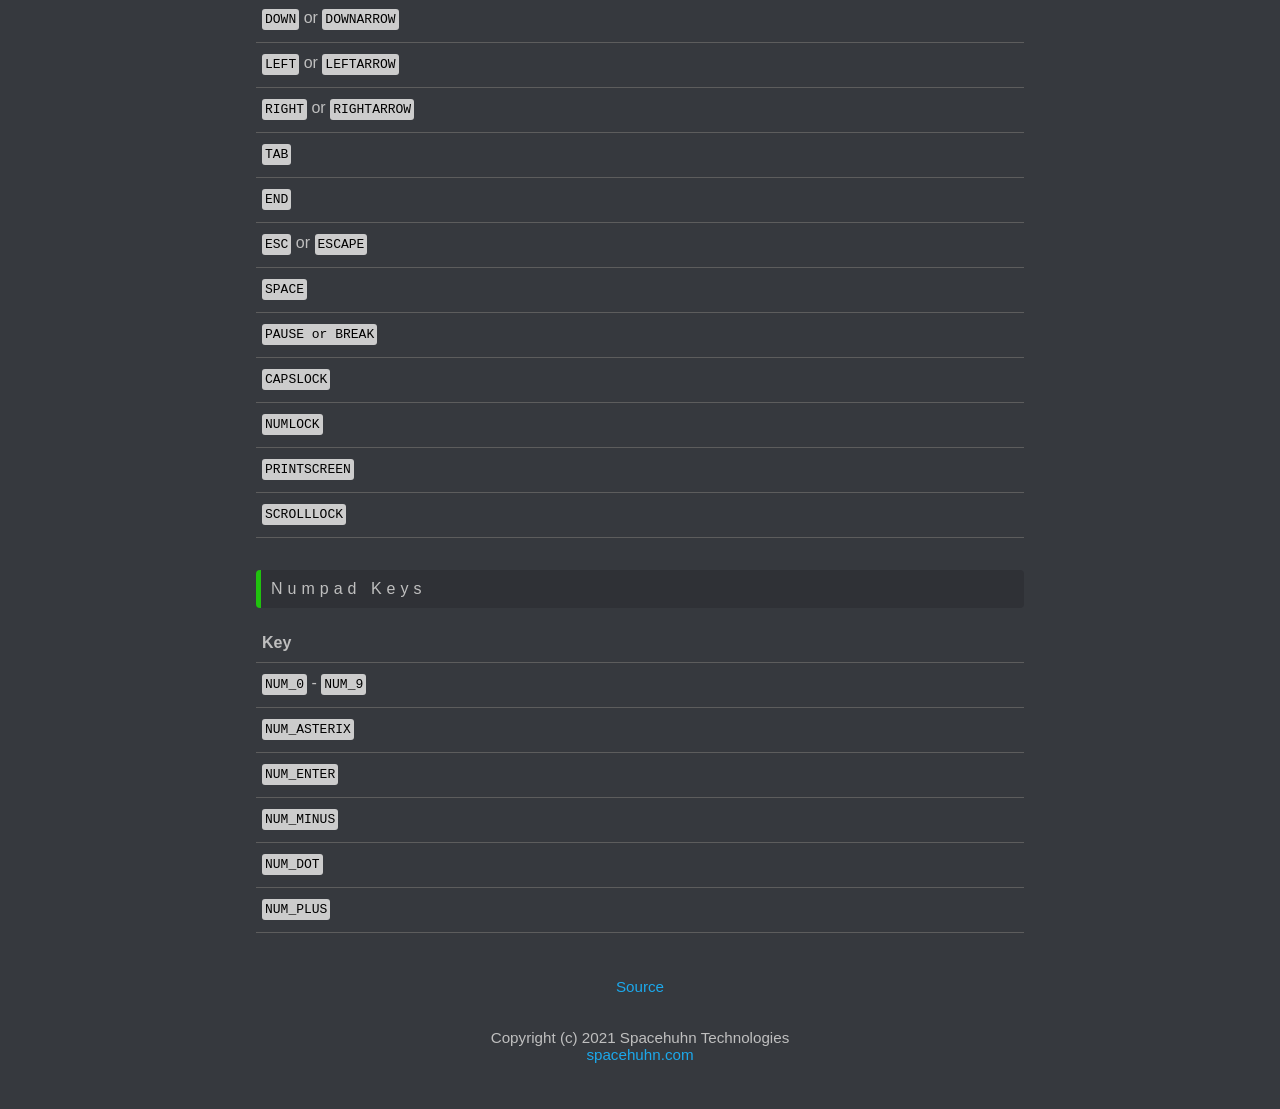
==== commit 8b771cd8: "Add STRINGLN command" ====
--- a/web/index.html
+++ b/web/index.html
@@ -37,20 +37,18 @@
                 </div>
             </section>
             <section>
-                <h1>Profile <a class="reload" id="profileReload">&#x21bb;</a></h1>
-                <table class="table" id="profileTable"></table>
-                <div class="row">
-                    <input placeholder="New profile name" autocomplete="off" type="text" class="smooth" value="" id="newProfile"/>
-                    <button class="success" onclick="add_profile(get_new_profile())">create</button>
-                </div>
-            </section>
-            <section>
                 <h1>Scripts <a class="reload" id="scriptsReload">&#x21bb;</a></h1>
                 <table class="table" id="scriptTable"></table>
+                <div class="row">
+                    <input placeholder="Filename /<name>" type="text" class="smooth" value="/" id="newFile"/>
+                    <button class="success" onclick="create(get_new_filename())">create</button>
+                </div>
             </section>
             <section>
                 <h1>Editor <a class="reload" id="editorReload">&#x21bb;</a></h1>
                 <div class="row">
+                    <input placeholder="Filename /<name>" type="text" class="smooth" value="/" id="editorFile">
+                    <button class="danger" id="editorDelete">delete</button>
                     <button class="primary" id="editorDownload">download</button>
                     <button class="primary" id="editorAutorun">Enable autorun</button>
                 </div>
@@ -127,6 +125,11 @@
                             <td><code>DELAY</code></td>
                             <td><code>DELAY 1000</code></td>
                             <td>Delay in ms</td>
+                        </tr>
+                        <tr>
+                            <td><code>STRINGLN</code></td>
+                            <td><code>STRINGLN Hello World!</code></td>
+                            <td>Types the following string and presses enter</td>
                         </tr>
                         <tr>
                             <td><code>STRING</code></td>
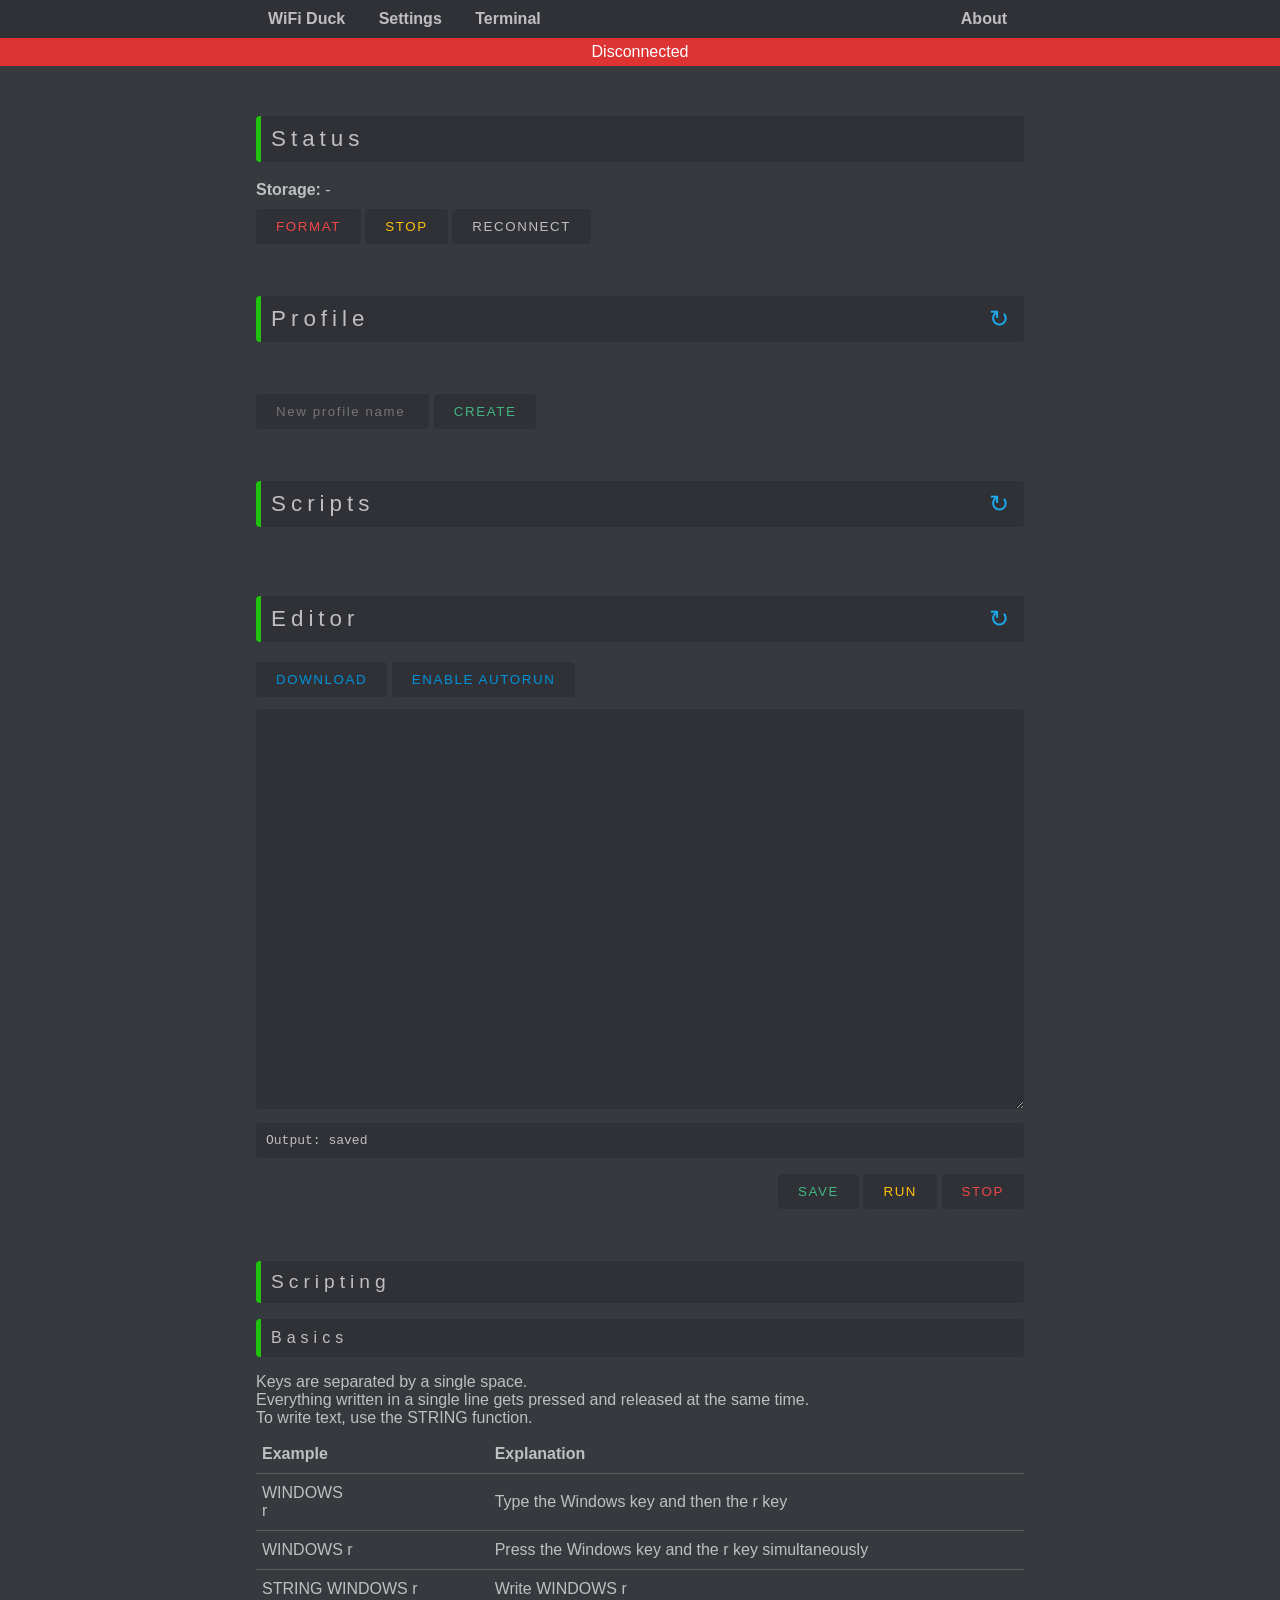
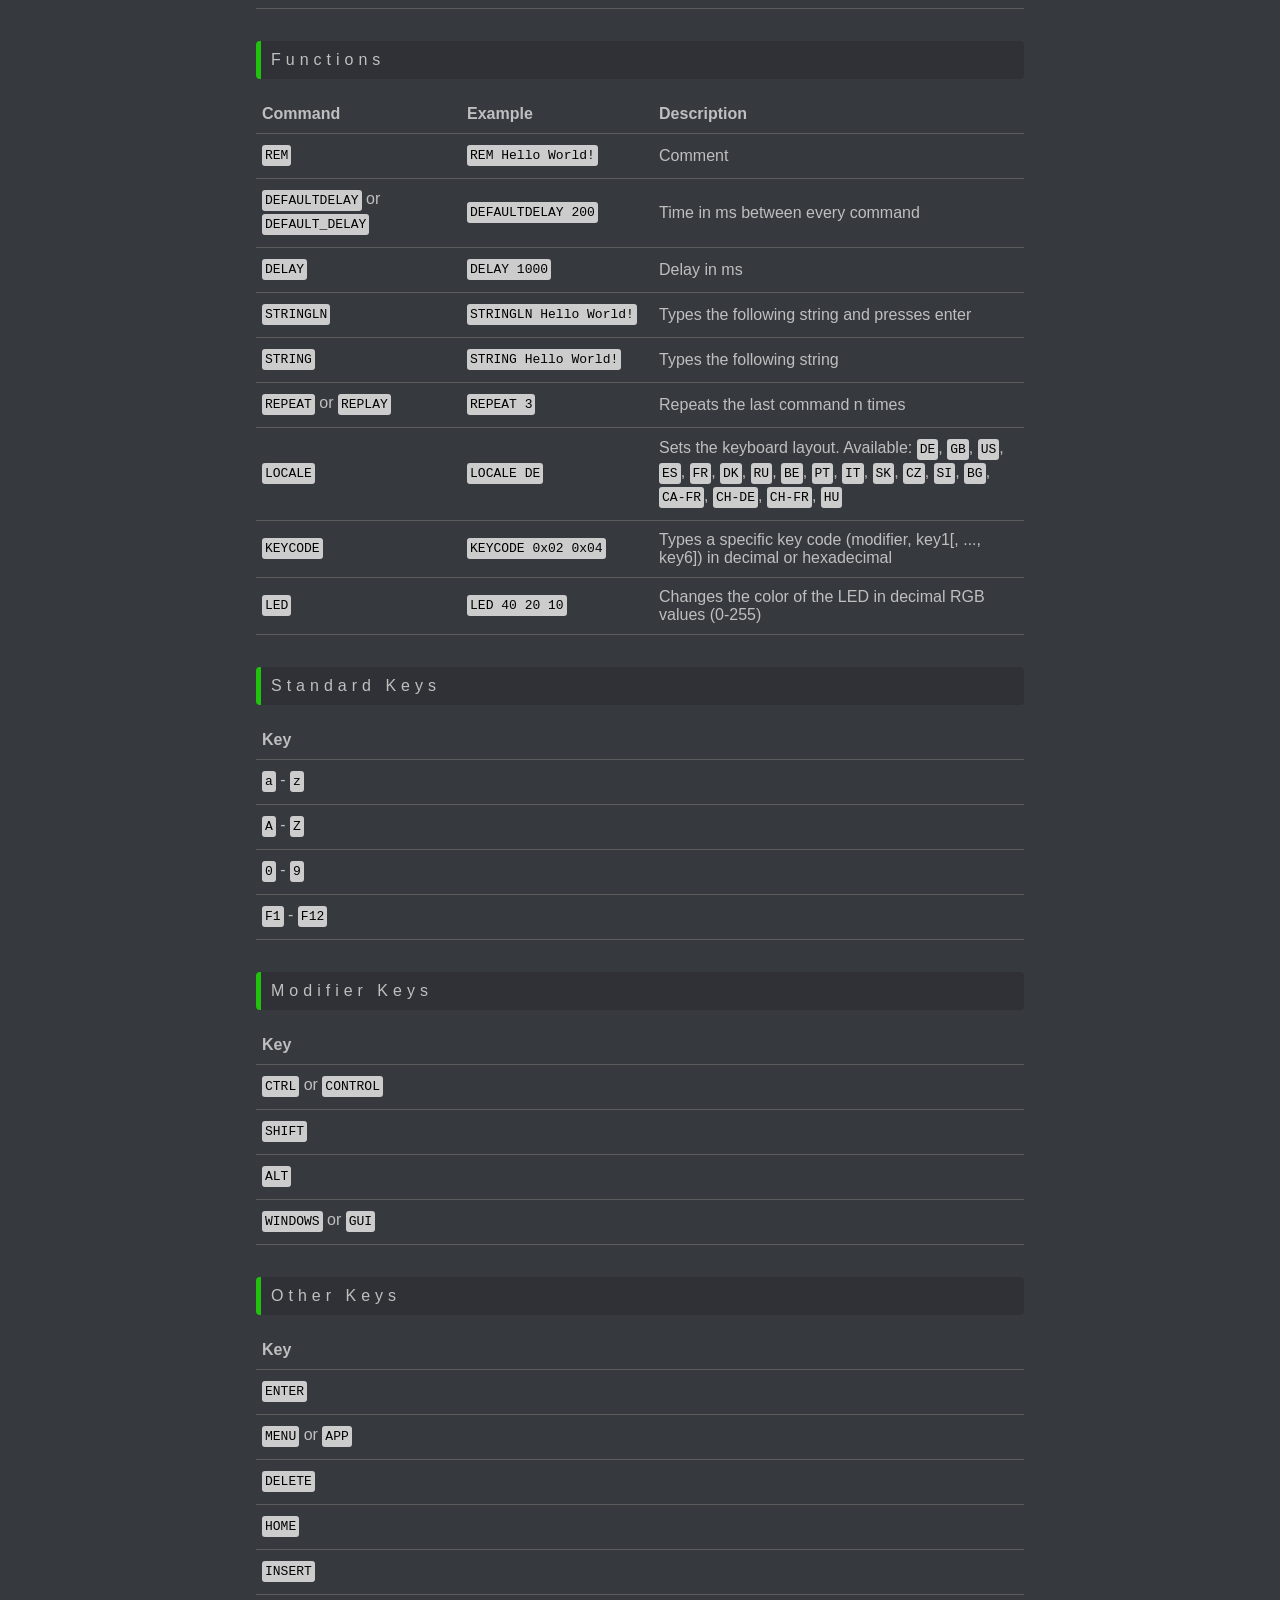
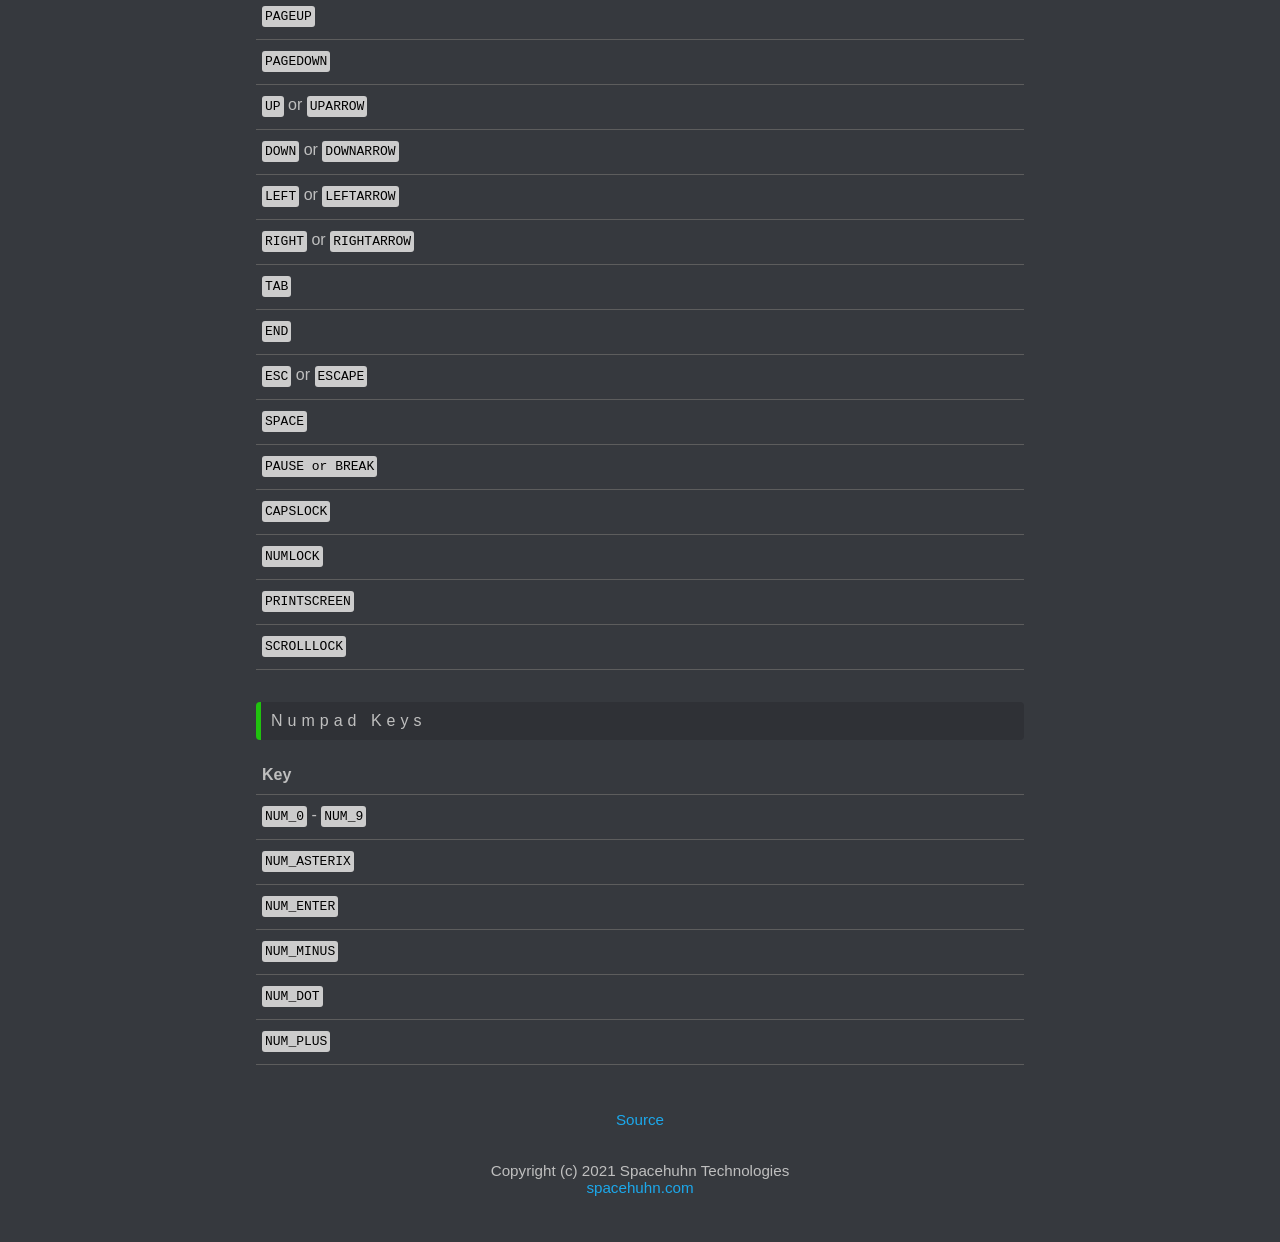
==== commit 3a381ba7: "Add STRINGLN command (#3)" ====
--- a/web/index.html
+++ b/web/index.html
@@ -37,18 +37,20 @@
                 </div>
             </section>
             <section>
+                <h1>Profile <a class="reload" id="profileReload">&#x21bb;</a></h1>
+                <table class="table" id="profileTable"></table>
+                <div class="row">
+                    <input placeholder="New profile name" autocomplete="off" type="text" class="smooth" value="" id="newProfile"/>
+                    <button class="success" onclick="add_profile(get_new_profile())">create</button>
+                </div>
+            </section>
+            <section>
                 <h1>Scripts <a class="reload" id="scriptsReload">&#x21bb;</a></h1>
                 <table class="table" id="scriptTable"></table>
-                <div class="row">
-                    <input placeholder="Filename /<name>" type="text" class="smooth" value="/" id="newFile"/>
-                    <button class="success" onclick="create(get_new_filename())">create</button>
-                </div>
             </section>
             <section>
                 <h1>Editor <a class="reload" id="editorReload">&#x21bb;</a></h1>
                 <div class="row">
-                    <input placeholder="Filename /<name>" type="text" class="smooth" value="/" id="editorFile">
-                    <button class="danger" id="editorDelete">delete</button>
                     <button class="primary" id="editorDownload">download</button>
                     <button class="primary" id="editorAutorun">Enable autorun</button>
                 </div>
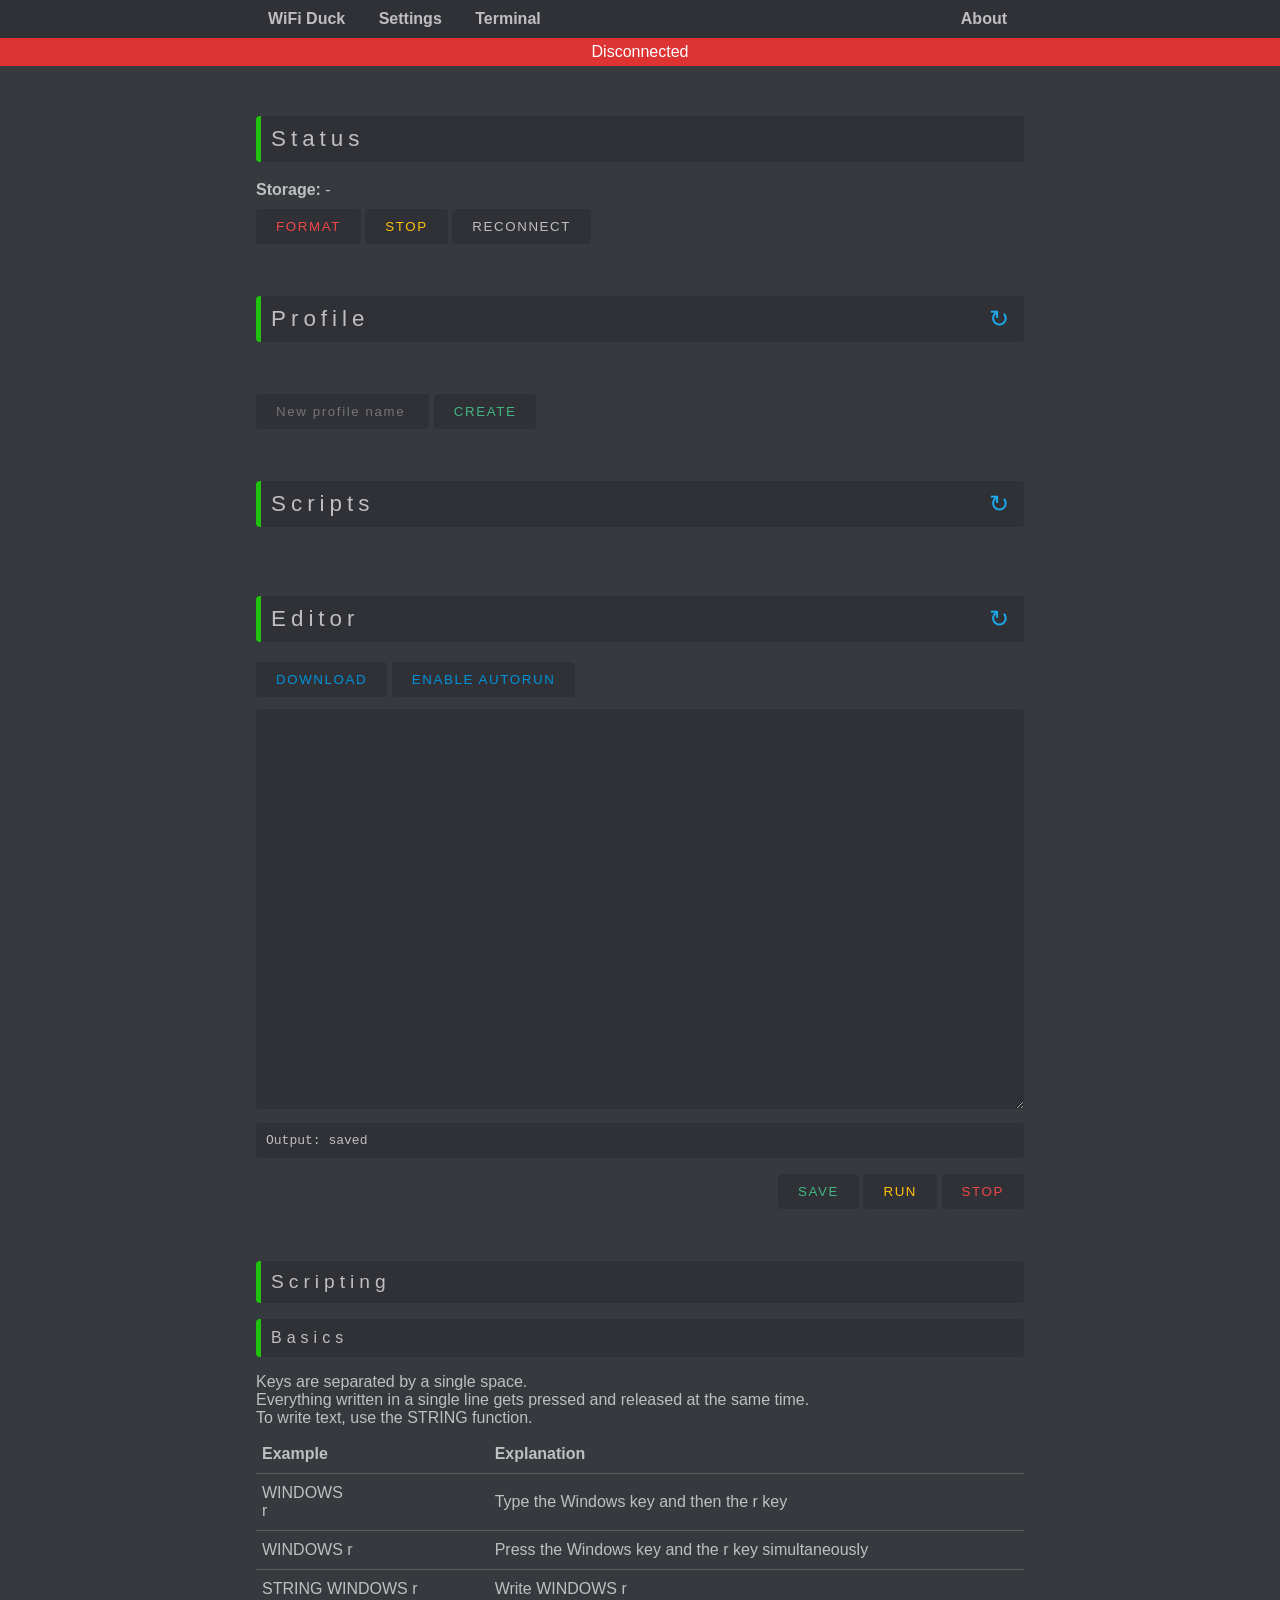
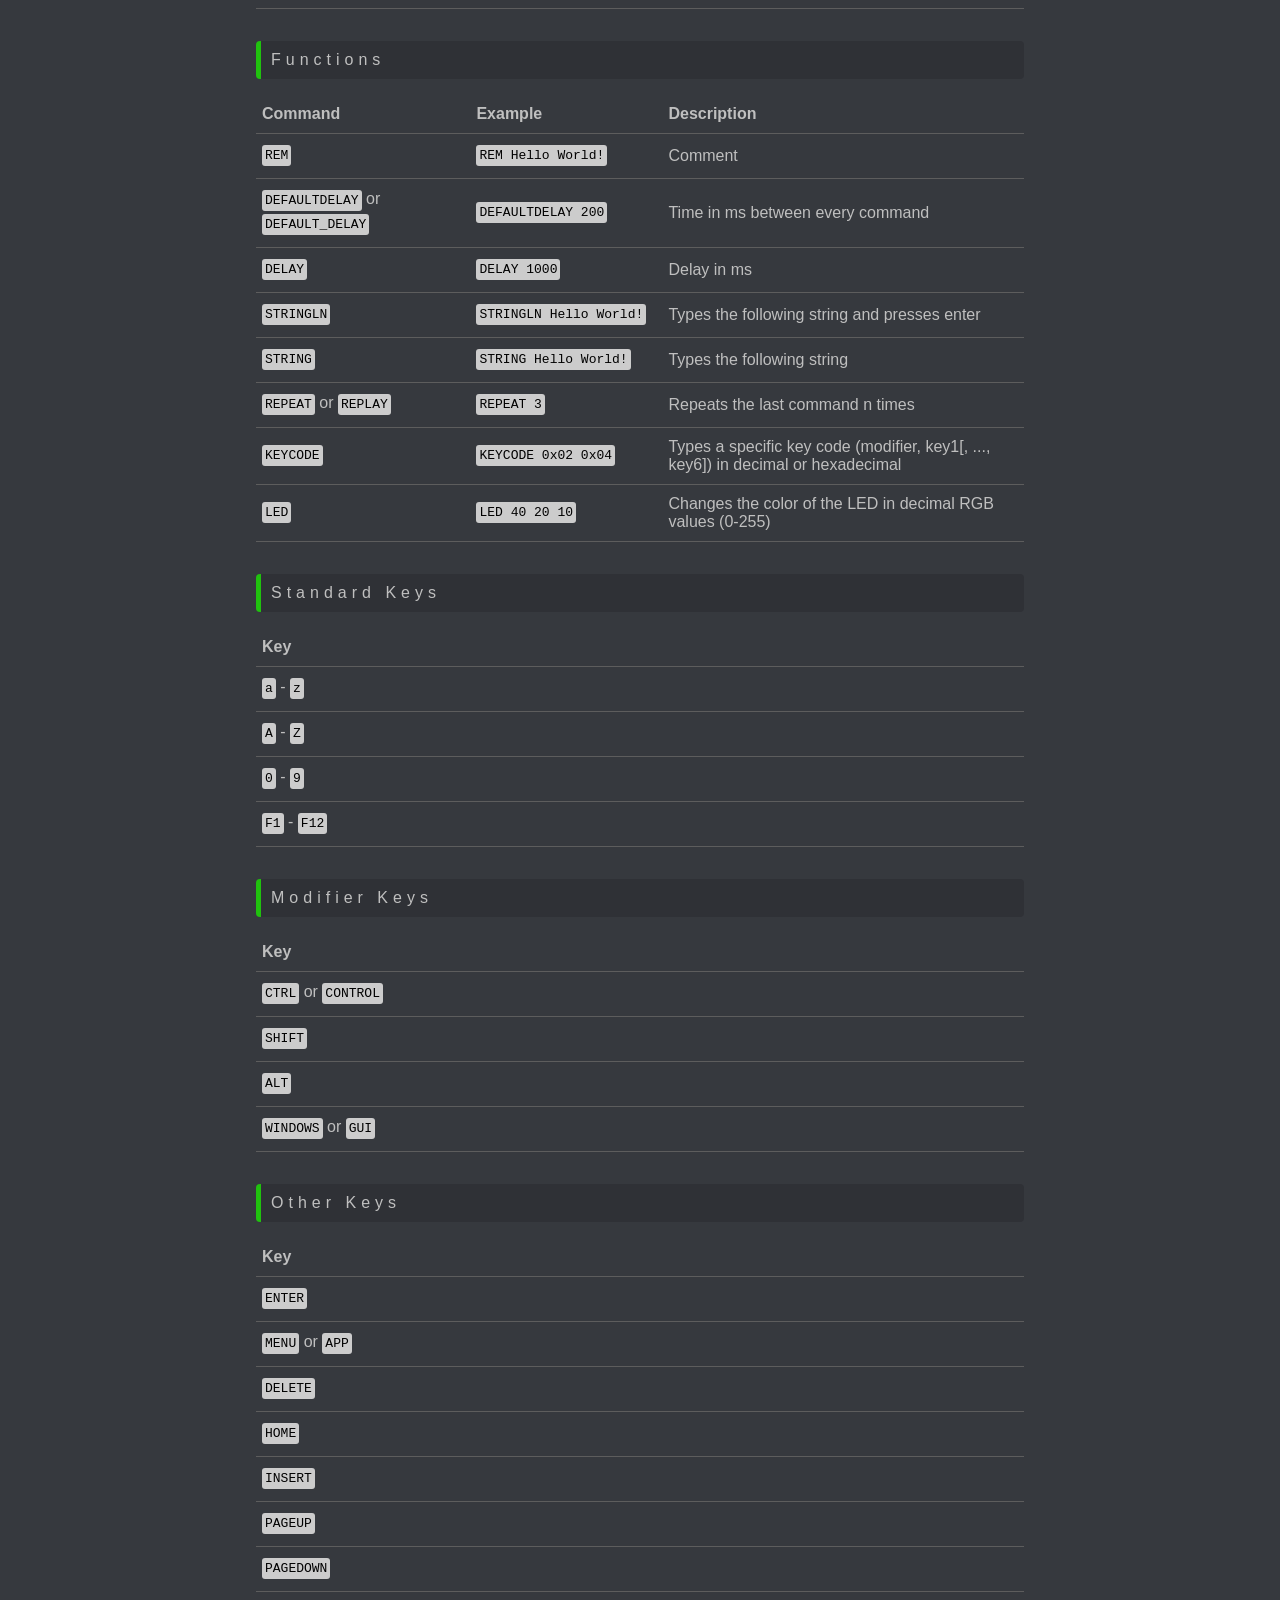
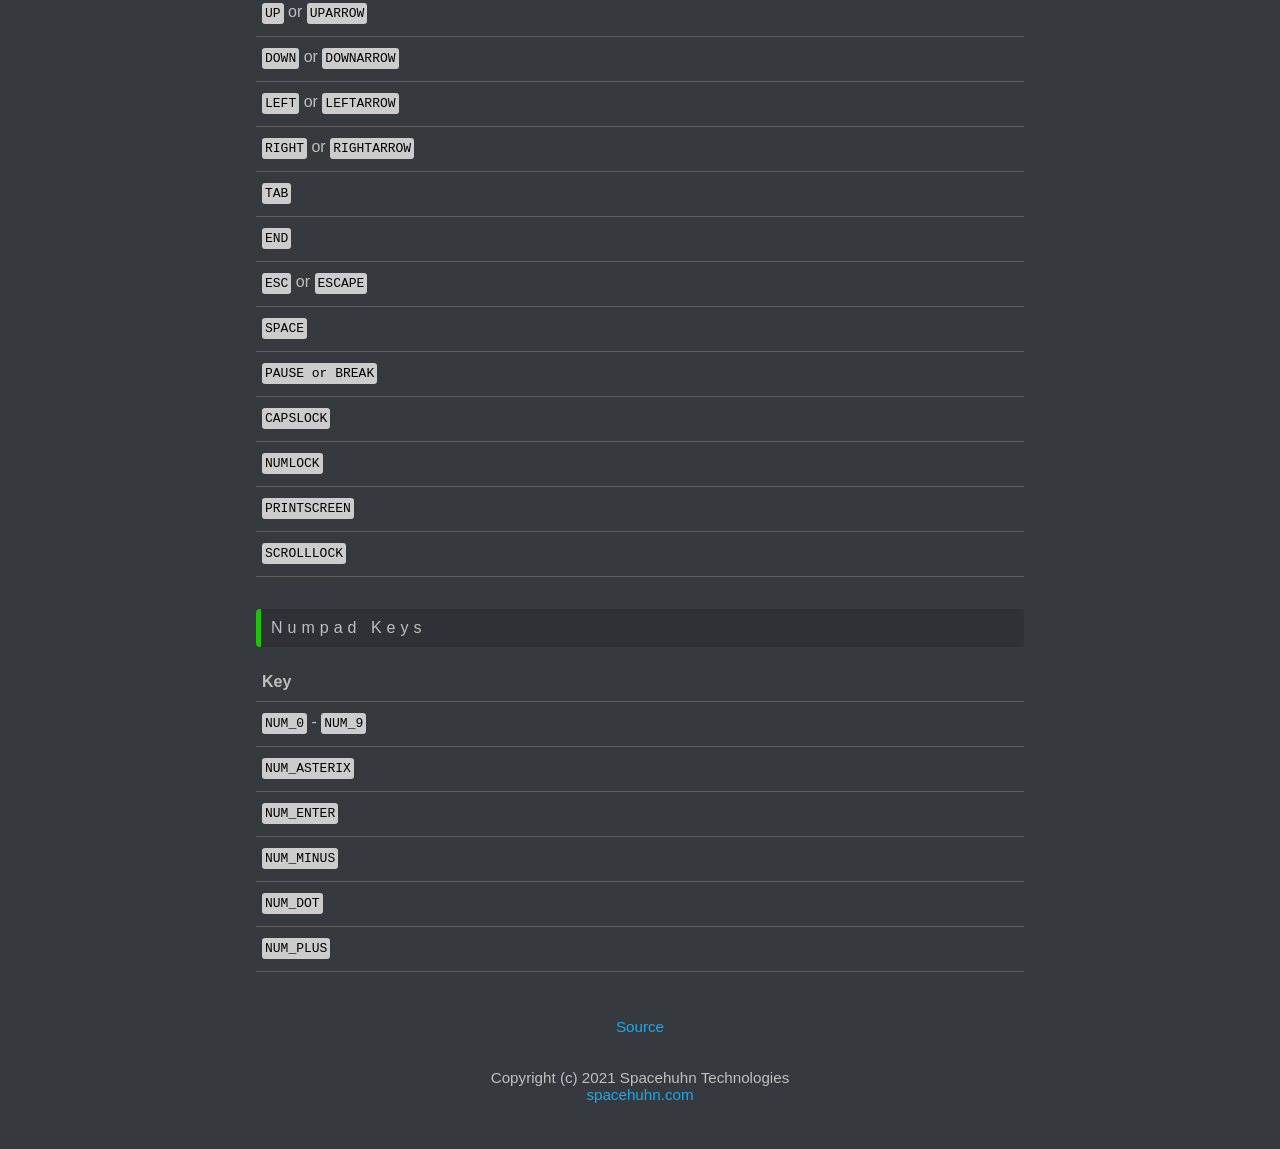
==== commit 3a5722df: "Remove locales" ====
--- a/web/index.html
+++ b/web/index.html
@@ -144,12 +144,6 @@
                             <td>Repeats the last command n times</td>
                         </tr>
                         <tr>
-                            <td><code>LOCALE</code></td>
-                            <td><code>LOCALE DE</code></td>
-                            <td>Sets the keyboard layout. Available: <code>DE</code>, <code>GB</code>, <code>US</code>, <code>ES</code>, <code>FR</code>, <code>DK</code>, <code>RU</code>, <code>BE</code>, <code>PT</code>, <code>IT</code>, <code>SK</code>, <code>CZ</code>, <code>SI</code>, <code>BG</code>, <code>CA-FR</code>, <code>CH-DE</code>, <code>CH-FR</code>, <code>HU</code>
-                            </td>
-                        </tr>
-                        <tr>
                             <td><code>KEYCODE</code></td>
                             <td><code>KEYCODE 0x02 0x04</code></td>
                             <td>Types a specific key code (modifier, key1[, ..., key6]) in decimal or hexadecimal</td>
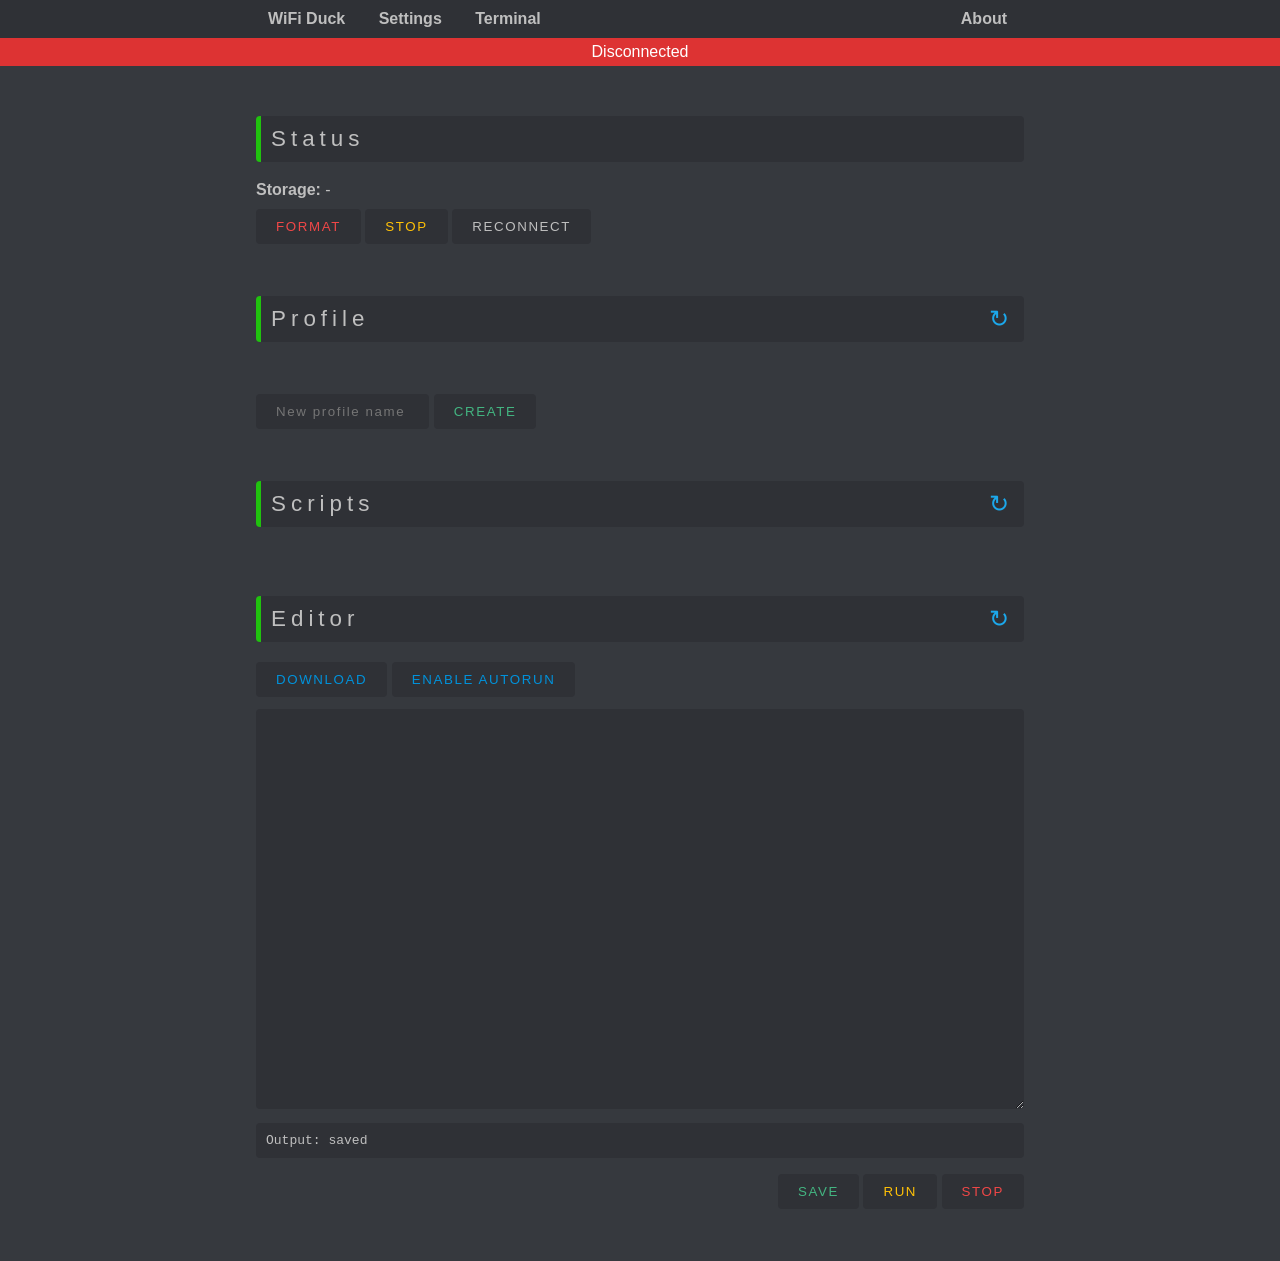
==== commit 58b1c6b2: "Add duckyscript docs to web page when compiling" ====
--- a/web/index.html
+++ b/web/index.html
@@ -70,241 +70,4 @@
                     </div>
                 </div>
             </section>
-            <section>
-                <!--<h1>Documentation</h1>-->
-                <h2>Scripting</h2>
-                <h3>Basics</h3>
-                <p>
-                    Keys are separated by a single space.<br>
-                    Everything written in a single line gets pressed and released at the same time.<br>
-                    To write text, use the STRING function.
-                </p>
-                <table>
-                    <thead>
-                        <tr>
-                            <th>Example</th>
-                            <th>Explanation</th>
-                        </tr>
-                    </thead>
-                    <tbody>
-                        <tr>
-                            <td>WINDOWS
-                                <br> r
-                            </td>
-                            <td>Type the Windows key and then the r key</td>
-                        </tr>
-                        <tr>
-                            <td>WINDOWS r</td>
-                            <td>Press the Windows key and the r key simultaneously</td>
-                        </tr>
-                        <tr>
-                            <td>STRING WINDOWS r</td>
-                            <td>Write WINDOWS r</td>
-                        </tr>
-                    </tbody>
-                </table>
-                <h3>Functions</h3>
-                <table id="ducky-functions-table">
-                    <thead>
-                        <tr>
-                            <th>Command</th>
-                            <th>Example</th>
-                            <th>Description</th>
-                        </tr>
-                    </thead>
-                    <tbody>
-                        <tr>
-                            <td><code>REM</code></td>
-                            <td><code>REM Hello World!</code></td>
-                            <td>Comment</td>
-                        </tr>
-                        <tr>
-                            <td><code>DEFAULTDELAY</code> or <code>DEFAULT_DELAY</code></td>
-                            <td><code>DEFAULTDELAY 200</code></td>
-                            <td>Time in ms between every command</td>
-                        </tr>
-                        <tr>
-                            <td><code>DELAY</code></td>
-                            <td><code>DELAY 1000</code></td>
-                            <td>Delay in ms</td>
-                        </tr>
-                        <tr>
-                            <td><code>STRINGLN</code></td>
-                            <td><code>STRINGLN Hello World!</code></td>
-                            <td>Types the following string and presses enter</td>
-                        </tr>
-                        <tr>
-                            <td><code>STRING</code></td>
-                            <td><code>STRING Hello World!</code></td>
-                            <td>Types the following string</td>
-                        </tr>
-                        <tr>
-                            <td><code>REPEAT</code> or <code>REPLAY</code></td>
-                            <td><code>REPEAT 3</code></td>
-                            <td>Repeats the last command n times</td>
-                        </tr>
-                        <tr>
-                            <td><code>KEYCODE</code></td>
-                            <td><code>KEYCODE 0x02 0x04</code></td>
-                            <td>Types a specific key code (modifier, key1[, ..., key6]) in decimal or hexadecimal</td>
-                        </tr>
-                        <tr>
-                            <td><code>LED</code></td>
-                            <td><code>LED 40 20 10</code></td>
-                            <td>Changes the color of the LED in decimal RGB values (0-255)</td>
-                        </tr>
-                    </tbody>
-                </table>
-                <h3>Standard Keys</h3>
-                <table>
-                    <thead>
-                        <tr>
-                            <th>Key</th>
-                        </tr>
-                    </thead>
-                    <tbody>
-                        <tr>
-                            <td><code>a</code> - <code>z</code></td>
-                        </tr>
-                        <tr>
-                            <td><code>A</code> - <code>Z</code></td>
-                        </tr>
-                        <tr>
-                            <td><code>0</code> - <code>9</code></td>
-                        </tr>
-                        <tr>
-                            <td><code>F1</code> - <code>F12</code></td>
-                        </tr>
-                    </tbody>
-                </table>
-                <h3>Modifier Keys</h3>
-                <table>
-                    <thead>
-                        <tr>
-                            <th>Key</th>
-                        </tr>
-                    </thead>
-                    <tbody>
-                        <tr>
-                            <td><code>CTRL</code> or <code>CONTROL</code></td>
-                        </tr>
-                        <tr>
-                            <td><code>SHIFT</code></td>
-                        </tr>
-                        <tr>
-                            <td><code>ALT</code></td>
-                        </tr>
-                        <tr>
-                            <td><code>WINDOWS</code> or <code>GUI</code></td>
-                        </tr>
-                    </tbody>
-                </table>
-                <h3>Other Keys</h3>
-                <table>
-                    <thead>
-                        <tr>
-                            <th>Key</th>
-                        </tr>
-                    </thead>
-                    <tbody>
-                        <tr>
-                            <td><code>ENTER</code></td>
-                        </tr>
-                        <tr>
-                            <td><code>MENU</code> or <code>APP</code></td>
-                        </tr>
-                        <tr>
-                            <td><code>DELETE</code></td>
-                        </tr>
-                        <tr>
-                            <td><code>HOME</code></td>
-                        </tr>
-                        <tr>
-                            <td><code>INSERT</code></td>
-                        </tr>
-                        <tr>
-                            <td><code>PAGEUP</code></td>
-                        </tr>
-                        <tr>
-                            <td><code>PAGEDOWN</code></td>
-                        </tr>
-                        <tr>
-                            <td><code>UP</code> or <code>UPARROW</code></td>
-                        </tr>
-                        <tr>
-                            <td><code>DOWN</code> or <code>DOWNARROW</code></td>
-                        </tr>
-                        <tr>
-                            <td><code>LEFT</code> or <code>LEFTARROW</code></td>
-                        </tr>
-                        <tr>
-                            <td><code>RIGHT</code> or <code>RIGHTARROW</code></td>
-                        </tr>
-                        <tr>
-                            <td><code>TAB</code></td>
-                        </tr>
-                        <tr>
-                            <td><code>END</code></td>
-                        </tr>
-                        <tr>
-                            <td><code>ESC</code> or <code>ESCAPE</code></td>
-                        </tr>
-                        <tr>
-                            <td><code>SPACE</code></td>
-                        </tr>
-                        <tr>
-                            <td><code>PAUSE or BREAK</code></td>
-                        </tr>
-                        <tr>
-                            <td><code>CAPSLOCK</code></td>
-                        </tr>
-                        <tr>
-                            <td><code>NUMLOCK</code></td>
-                        </tr>
-                        <tr>
-                            <td><code>PRINTSCREEN</code></td>
-                        </tr>
-                        <tr>
-                            <td><code>SCROLLLOCK</code></td>
-                        </tr>
-                    </tbody>
-                </table>
-                <h3>Numpad Keys</h3>
-                <table>
-                    <thead>
-                        <tr>
-                            <th>Key</th>
-                        </tr>
-                    </thead>
-                    <tbody>
-                        <tr>
-                            <td><code>NUM_0</code> - <code>NUM_9</code></td>
-                        </tr>
-                        <tr>
-                            <td><code>NUM_ASTERIX</code></td>
-                        </tr>
-                        <tr>
-                            <td><code>NUM_ENTER</code></td>
-                        </tr>
-                        <tr>
-                            <td><code>NUM_MINUS</code></td>
-                        </tr>
-                        <tr>
-                            <td><code>NUM_DOT</code></td>
-                        </tr>
-                        <tr>
-                            <td><code>NUM_PLUS</code></td>
-                        </tr>
-                    </tbody>
-                </table>
-            </section>
-        </main>
-        <footer>
-            <a href="https://github.com/spacehuhntech/WiFiDuck" target="_blank">Source</a>
-            <br><br>
-            <span id="version"></span><br>
-            Copyright (c) 2021 Spacehuhn Technologies<br>
-            <a href="https://spacehuhn.com" target="_blank">spacehuhn.com</a>
-        </footer>
-    </body>
-</html>
+            <section>
--- a/web/style.css
+++ b/web/style.css
@@ -146,6 +146,10 @@
 
 .primary {
 	color: #0092db;
+}
+
+#selectedID {
+	color: #43B581;
 }
 
 .select {
@@ -352,6 +356,10 @@
   	min-width: 180px;
 }
 
+#button-grid button.primary {
+    color: #bfbfbf;
+}
+
 @media only screen and (max-width: 768px), (min-device-width: 768px) and (max-device-width: 1024px) {
 
 	.menu {
